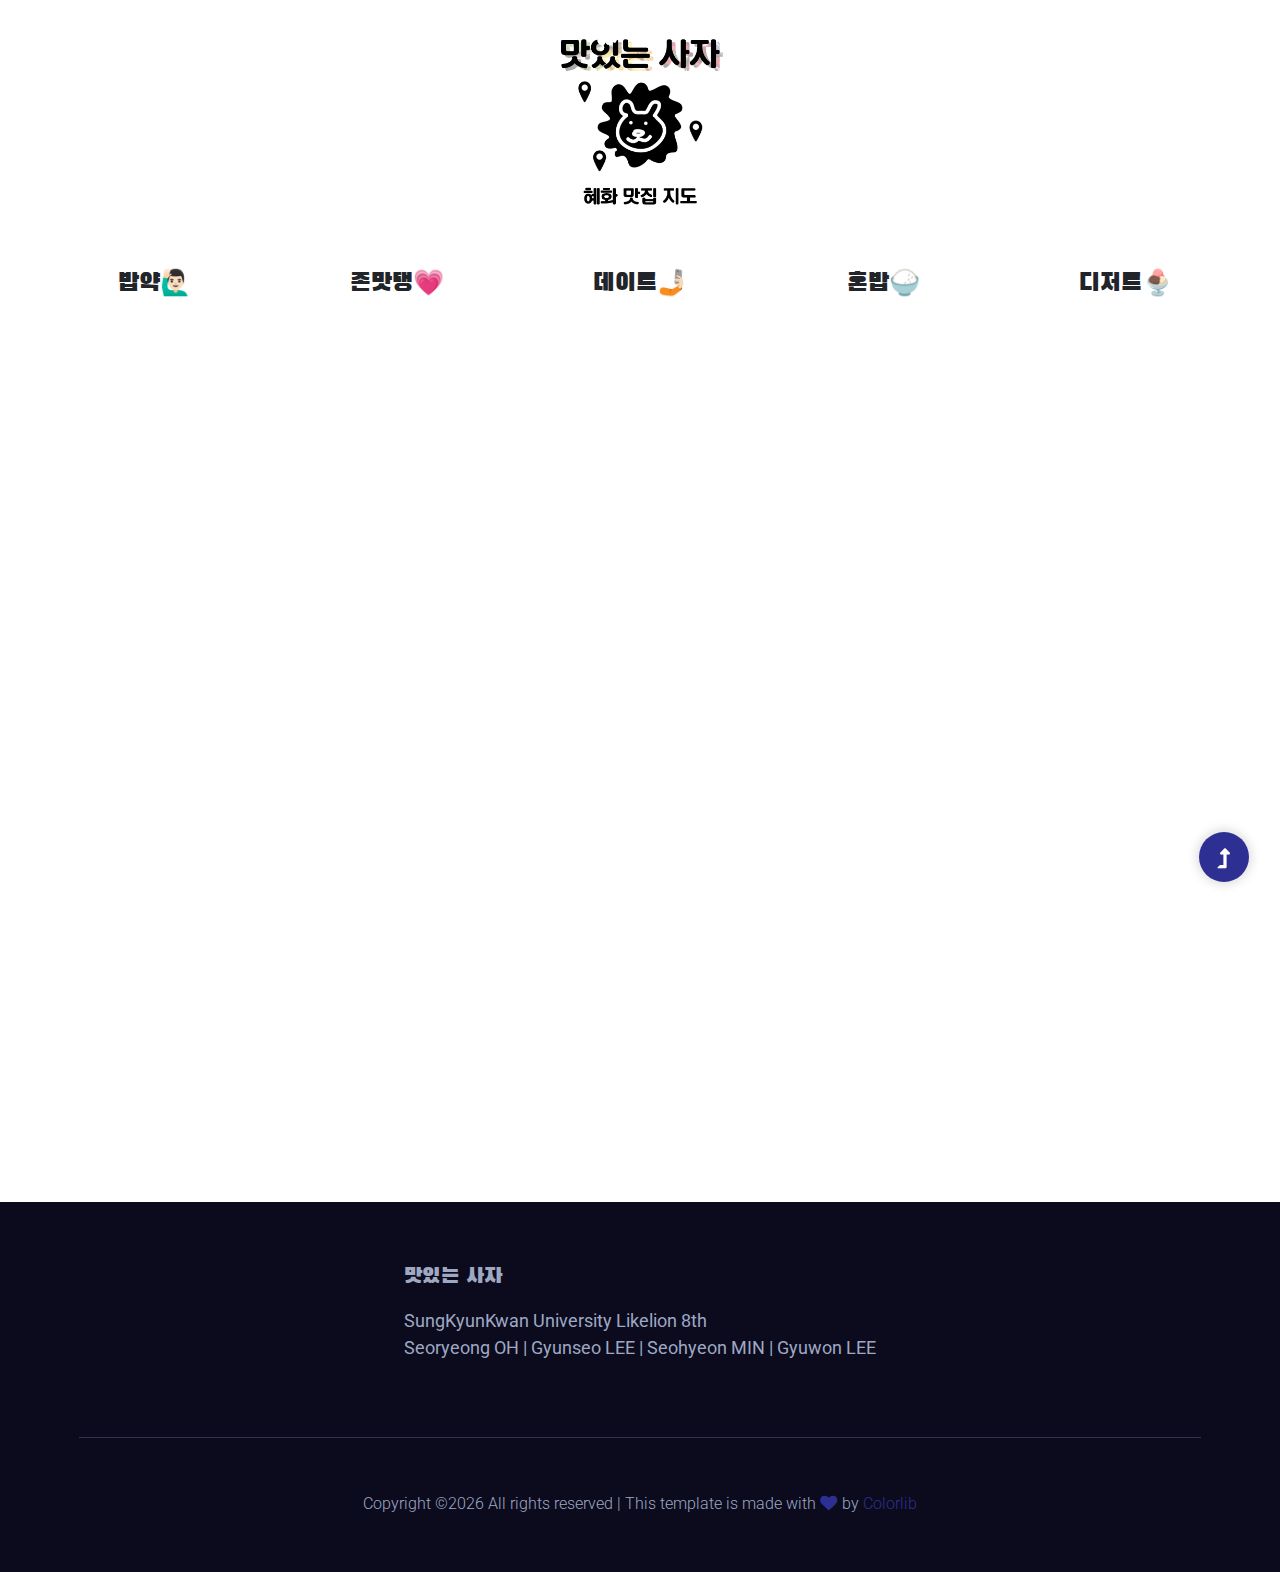
==== index.html @ f0ed6e92 "맛집 개수 추가" ====
<!doctype html>
<html class="no-js" lang="zxx">
<head>
    <meta charset="utf-8">
    <meta http-equiv="x-ua-compatible" content="ie=edge">
    <title> 맛있는 사자</title>
    <meta name="description" content="">
    <meta name="viewport" content="width=device-width, initial-scale=1">
    <link rel="manifest" href="site.webmanifest">
    <link rel="shortcut icon" type="image/x-icon" href="assets/img/icon.png">
    <script type="text/javascript" src="//dapi.kakao.com/v2/maps/sdk.js?appkey=ad69ef590fce0730410313007a3d8e4e"></script>
    <link href="https://fonts.googleapis.com/css2?family=Black+Han+Sans&display=swap" rel="stylesheet">
    <script
  src="https://code.jquery.com/jquery-3.5.1.min.js"
  integrity="sha256-9/aliU8dGd2tb6OSsuzixeV4y/faTqgFtohetphbbj0="
  crossorigin="anonymous"></script>

	<!-- CSS here -->
	<link rel="stylesheet" href="assets/css/bootstrap.min.css">
	<link rel="stylesheet" href="assets/css/owl.carousel.min.css">
	<link rel="stylesheet" href="assets/css/slicknav.css">
    <link rel="stylesheet" href="assets/css/flaticon.css">
    <link rel="stylesheet" href="assets/css/gijgo.css">
	<link rel="stylesheet" href="assets/css/animate.min.css">
	<link rel="stylesheet" href="assets/css/magnific-popup.css">
	<link rel="stylesheet" href="assets/css/fontawesome-all.min.css">
	<link rel="stylesheet" href="assets/css/themify-icons.css">
	<link rel="stylesheet" href="assets/css/slick.css">
	<link rel="stylesheet" href="assets/css/nice-select.css">
	<link rel="stylesheet" href="assets/css/style.css">
</head>
<body>
     <header>
        <!-- Header Start -->
        <div class="header-area">
            <div class="main-header ">
                    <div class="header-bottom header-sticky">
                    <!-- Logo -->
                    
                    <div class="logo d-none d-lg-block">
                        <a href="index.html"><img src="assets/img/logo/logo1.png" alt=""></a>
                    </div>
                    <div class="container">
                        <div class="menu-wrapper">
                            <!-- Logo -->
                            <div class="logo logo2 d-block d-lg-none">
                                <a href="index.html"><img src="assets/img/logo/logo.png" alt=""></a>
                            </div>
                            <!-- Main-menu -->
                                
                                <div id="button">
                                    <a class="example_c" rel="nofollow noopener"  id="btn1" value="btn1">밥약🙋🏻‍♂</a>
                                    <a class="example_c"  rel="nofollow noopener"  id="btn2" value="btn2">존맛탱💗</a>
                                    <a class="example_c" rel="nofollow noopener"  id="btn3" value="btn3">데이트🤳🏻</a>
                                    <a class="example_c"  rel="nofollow noopener"  id="btn4" value="btn4">혼밥🍚</a>
                                    <a class="example_c"  rel="nofollow noopener"  id="btn5" value="btn5">디저트🍨</a>
                                </div>
                            
                        </div>
                        <div id="map" style="width:100%;height:600px;"></div>
                        <div id="num" ></div>
                        
                        <!-- Mobile Menu -->
                        <div class="col-12">
                            <div class="mobile_menu d-block d-lg-none"></div>
                        </div>
                    </div>
                </div>
            </div>
        </div>
        <!-- Header End -->
    </header>
    <main>
        <!--? slider Area Start-->
        <div class="slider-area ">
            <div class="slider-active">
                <!-- Single Slider -->
                    <div class="container" >
                            <div id="map" style="width:90%;height:250px; z-index:-1; margin-top:30px;"></div>
                    </div>
                
            </div>
        </div>
        <!-- slider Area End-->

    <footer>
        <!--? Footer Start-->
        <div class="footer-area footer-bg">
            <div class="container">
                
                    <!-- Footer Menu -->
                        <div class="row d-flex justify-content-between" style="font-size:18px;color:#9FA8C3; padding-top:60px; padding-bottom:60px;">
                                <span style="margin:auto">
                                <P style="font-size:22px;color:#9FA8C3; font-family: 'Black Han Sans', sans-serif;">맛있는 사자<br></p>
                                SungKyunKwan University Likelion 8th<br>
                                Seoryeong OH | Gyunseo LEE | Seohyeon MIN | Gyuwon LEE<br>
                            </p>
                        <div class="col-xl-2 col-lg-3 col-md-4 col-sm-6">
                           
                        </div>
                    </div>
                
                <!-- Footer Bottom -->
                <div class="footer-bottom">
                    <div class="row d-flex align-items-center">
                        <div class="col-lg-12">
                            <div class="footer-copy-right text-center">
                                <p><!-- Link back to Colorlib can't be removed. Template is licensed under CC BY 3.0. -->
                                Copyright &copy;<script>document.write(new Date().getFullYear());</script> All rights reserved | This template is made with <i class="fa fa-heart" aria-hidden="true"></i> by <a href="https://colorlib.com" target="_blank">Colorlib</a>
                                <!-- Link back to Colorlib can't be removed. Template is licensed under CC BY 3.0. --></p>
                            </div>
                        </div>
                    </div>
                </div>
            </div>
        </div>
        <!-- Footer End-->
    </footer>
    <!-- Scroll Up -->
    <div id="back-top"style="z-index:2000;" >
        <a title="Go to Top" > <i class="fas fa-level-up-alt" style="transition: all 0.2s ease 0s; z-index:2000;"></i></a>
    </div>
    <script src="./assets/js/script.js"></script>

    </body>
</html>
---- assets/css/flaticon.css ----
/*
  	Flaticon icon font: Flaticon
  	Creation date: 05/05/2020 06:05
  	*/

@font-face {
  font-family: "Flaticon";
  src: url("../fonts/Flaticon.eot");
  src: url("../fonts/Flaticon.eot?#iefix") format("embedded-opentype"),
       url("../fonts/Flaticon.woff2") format("woff2"),
       url("../fonts/Flaticon.woff") format("woff"),
       url("../fonts/Flaticon.ttf") format("truetype"),
       url("../fonts/Flaticon.svg#Flaticon") format("svg");
  font-weight: normal;
  font-style: normal;
}

@media screen and (-webkit-min-device-pixel-ratio:0) {
  @font-face {
    font-family: "Flaticon";
    src: url("../fonts/Flaticon.svg#Flaticon") format("svg");
  }
}

[class^="flaticon-"]:before, [class*=" flaticon-"]:before,
[class^="flaticon-"]:after, [class*=" flaticon-"]:after {   
  font-family: Flaticon;
font-style: normal;
}

.flaticon-computing:before { content: "\f100"; }
.flaticon-education:before { content: "\f101"; }
.flaticon-business:before { content: "\f102"; }
.flaticon-communications-1:before { content: "\f103"; }
.flaticon-graduated:before { content: "\f104"; }
.flaticon-tools-and-utensils:before { content: "\f105"; }
.flaticon-communications:before { content: "\f106"; }
.flaticon-web-design:before { content: "\f107"; }
---- assets/css/gijgo.css ----
.gj-button {
    background-color: #f5f5f5;
    border: 1px solid #ddd;
    color: #000;
    border-radius: 3px;
    padding: 6px 10px;
    cursor: pointer;
}

.gj-unselectable {
    -webkit-touch-callout: none;
    -webkit-user-select: none;
    -khtml-user-select: none;
    -moz-user-select: none;
    -ms-user-select: none;
    user-select: none;
}

.gj-row {
    display: -webkit-box;
    display: -ms-flexbox;
    display: flex;
    -ms-flex-wrap: wrap;
    flex-wrap: wrap;
}

.gj-margin-left-5 {
    margin-left: 5px;
}

.gj-margin-left-10 {
    margin-left: 10px;
}

.gj-width-full {
    width: 100%;
}

.gj-cursor-pointer {
    cursor: pointer;
}

.gj-text-align-center {
    text-align: center;
}

.gj-font-size-16 {
    font-size: 16px;
}

.gj-hidden {
    display: none;
}

/** Material Design */
.gj-button-md {
    background: 0 0;
    border: none;
    border-radius: 2px;
    color: rgba(0, 0, 0, 0.87);
    position: relative;
    height: 36px;
    margin: 0;
    min-width: 64px;
    padding: 0 16px;
    display: inline-block;
    font-family: "Roboto","Helvetica","Arial",sans-serif;
    font-size: 1rem;
    font-weight: 500;
    text-transform: uppercase;
    letter-spacing: 0;
    overflow: hidden;
    will-change: box-shadow;
    transition: box-shadow .2s cubic-bezier(.4,0,1,1),background-color .2s cubic-bezier(.4,0,.2,1),color .2s cubic-bezier(.4,0,.2,1);
    outline: none;
    cursor: pointer;
    text-decoration: none;
    text-align: center;
    line-height: 36px;
    vertical-align: middle;
    overflow: hidden;
    -webkit-user-select: none;
    -moz-user-select: none;
    -ms-user-select: none;
    user-select: none;
}

.gj-button-md:hover {
    background-color: rgba(158,158,158,.2);
}

.gj-button-md:disabled {
    color: rgba(0,0,0,.26);
    background: 0 0;
}

.gj-button-md .material-icons,
.gj-button-md .gj-icon {
    vertical-align: middle;
    /*font-size: 1.3rem;
    margin-right: 4px;*/
}

.gj-button-md.gj-button-md-icon {
    width: 24px;
    height: 31px;
    min-width: 24px;
    padding: 0px;
    display: table;
}

.gj-button-md.gj-button-md-icon .material-icons,
.gj-button-md.gj-button-md-icon .gj-icon {
    display: table-cell;
    margin-right: 0px;
    width: 24px;
    height: 24px;
}

.gj-button-md.active {
    background-color: rgba(158,158,158,.4);
}

.gj-button-md-group {
    position: relative;
    display: inline-block;
    vertical-align: middle;
}
.gj-textbox-md {
	/* border: none; */
	/* border-bottom: 1px solid rgba(0,0,0,.42); */
	display: block;
	font-family: "Helvetica","Arial",sans-serif;
	font-size: 16px;
	line-height: 16px;
	/* padding: 4px 0px; */
	margin: 0;
	/* width: 100%; */
	background: 0 0;
	/* text-align: ; */
	color: rgba(0,0,0,.87);
	padding-left: 44px;
	border: 1px solid #dca73a;
	/* padding: 15px 15px; */
	/* text-align: center; */
	width: 177px;
	height: 55px;
	border-radius: 5px;
}
.gj-textbox-md:focus,
.gj-textbox-md:active {
    /* border-bottom: 2px solid rgba(0,0,0,.42); */
    outline: none;
}

.gj-textbox-md::placeholder {
    color: #8e8e8e;
}

.gj-textbox-md:-ms-input-placeholder {
    color: #8e8e8e;
}

.gj-textbox-md::-ms-input-placeholder {
    color: #8e8e8e;
}

.gj-md-spacer-24 {
    min-width: 24px;
    width: 24px;
    display: inline-block;
}

.gj-md-spacer-32 {
    min-width: 32px;
    width: 32px;
    display: inline-block;
}

.gj-modal {
    position: fixed;
    top: 0;
    right: 0;
    bottom: 0;
    left: 0;
    z-index: 1203;
    display: none;
    overflow: hidden;
    -webkit-overflow-scrolling: touch;
    outline: 0;
    background-color: rgba(0, 0, 0, 0.54118);
    transition: 200ms ease opacity;
    will-change: opacity;
}

/* List */
ul.gj-list li [data-role="wrapper"] {
    display: table;
    width: 100%;
}

ul.gj-list li [data-role="checkbox"] {
    display: table-cell;
    vertical-align:middle;
    text-align:center;
}

ul.gj-list li [data-role="image"] {
    display: table-cell;
    vertical-align:middle;
    text-align:center;
}

ul.gj-list li [data-role="display"] {
    display: table-cell;
    vertical-align:middle;
    cursor: pointer;
}

ul.gj-list li [data-role="display"]:empty:before {
  content: "\200b"; /* unicode zero width space character */
}

/* List - Bootstrap */
ul.gj-list-bootstrap {
    padding-left: 0px;
    margin-bottom: 0px;
}

ul.gj-list-bootstrap li {
    padding: 0px;
}

ul.gj-list-bootstrap li [data-role="wrapper"] {
    padding: 0px 10px;
}

ul.gj-list-bootstrap li [data-role="checkbox"] {
    width: 24px;
    padding: 3px;
}

ul.gj-list-bootstrap li [data-role="image"] {
    width: 24px;
    height: 24px;
}

ul.gj-list-bootstrap li [data-role="display"] {
    padding: 8px 0px 8px 4px;
}

.list-group-item.active ul li, .list-group-item.active:focus ul li, .list-group-item.active:hover ul li {
    text-shadow: none;
    color:initial;
}

/* List - Material Design */
ul.gj-list-md {
    padding: 0px;
    list-style: none;
    list-style-type: none;
    line-height: 24px;
    letter-spacing: 0;
    color: #616161; /* Gray 700 */
}

ul.gj-list-md li {
    display: list-item;
    list-style-type: none;
    padding: 0px;
    min-height: unset;
    box-sizing: border-box;
    align-items: center;
    cursor: default;
    overflow: hidden;

    font-family: "Roboto","Helvetica","Arial",sans-serif;
    font-size: 16px;
    font-weight: 400;
    letter-spacing: .04em;
    line-height: 1;
    
    -webkit-flex-direction: row;
    -ms-flex-direction: row;
    flex-direction: row;
    -webkit-flex-wrap: nowrap;
    -ms-flex-wrap: nowrap;
    flex-wrap: nowrap;
}

ul.gj-list-md li [data-role="checkbox"] {
    height: 24px;
    width: 24px;
}

ul.gj-list-md li [data-role="image"] {
    height: 24px;
    width: 24px;
}

ul.gj-list-md li [data-role="display"] {
    padding: 8px 0px 8px 5px;
    order: 0;
    flex-grow: 2;
    text-decoration: none;
    box-sizing: border-box;
    align-items: center;
    text-align: left;
    color: rgba(0,0,0,.87);
}

ul.gj-list-md li.disabled>[data-role="wrapper"]>[data-role="display"] {
    color: #9E9E9E; /* Gray 500 */
}

.gj-list-md-active {
    background: #e0e0e0;
    color: #3f51b5;
}


/* Picker */
.gj-picker {
    position: absolute;
    z-index: 1203;
    background-color: #fff;
}

.gj-picker .selected {
    color: #fff;
}

/* Material Design */
.gj-picker-md {
    font-family: "Roboto","Helvetica","Arial",sans-serif;
    font-size: 16px;
    font-weight: 400;
    letter-spacing: .04em;
    line-height: 1;
    color: rgba(0,0,0,.87);
    border: 1px solid #E0E0E0;
}

.gj-modal .gj-picker-md {
    border: 0px;
}

.gj-picker-md [role="header"] {
    color: rgba(255, 255, 255, 0.54);
    display: flex;
    background: #2196f3;
    align-items: baseline;
    user-select: none;
    justify-content: center;
}

.gj-picker-md [role="footer"] {
    float: right;
    padding: 10px;
}

.gj-picker-md [role="footer"] button.gj-button-md {
    color: #2196f3;
    font-weight: bold;
    font-size: 13px;
}

/* Bootstrap */
.gj-picker-bootstrap {
    border-radius: 4px;
    border: 1px solid #E0E0E0;
}

.gj-picker-bootstrap .selected {
    color: #888;
}

.gj-picker-bootstrap [role="header"] {
    background: #eee;
    color: #AAA;
}
@font-face {
    font-family: 'gijgo-material';
    src: url('../fonts/gijgo-material.eot?235541');
    src: url('../fonts/gijgo-material.eot?235541#iefix') format('embedded-opentype'), url('../fonts/gijgo-material.ttf?235541') format('truetype'), url('../fonts/gijgo-material.woff?235541') format('woff'), url('../fonts/gijgo-material.svg?235541#gijgo-material') format('svg');
    font-weight: normal;
    font-style: normal;
}

.gj-icon {
    /* use !important to prevent issues with browser extensions that change fonts */
    font-family: 'gijgo-material' !important;
    font-size: 24px;
    speak: none;
    font-style: normal;
    font-weight: normal;
    font-variant: normal;
    text-transform: none;
    line-height: 1;
    /* Enable Ligatures ================ */
    letter-spacing: 0;
    -webkit-font-feature-settings: "liga";
    -moz-font-feature-settings: "liga=1";
    -moz-font-feature-settings: "liga";
    -ms-font-feature-settings: "liga" 1;
    font-feature-settings: "liga";
    -webkit-font-variant-ligatures: discretionary-ligatures;
    font-variant-ligatures: discretionary-ligatures;
    /* Better Font Rendering =========== */
    -webkit-font-smoothing: antialiased;
    -moz-osx-font-smoothing: grayscale;
}

.gj-icon.undo:before {
    content: "\e900";
}

.gj-icon.vertical-align-top:before {
    content: "\e901";
}

.gj-icon.vertical-align-center:before {
    content: "\e902";
}

.gj-icon.vertical-align-bottom:before {
    content: "\e903";
}

.gj-icon.arrow-dropup:before {
    content: "\e904";
}

.gj-icon.clock:before {
    content: "\e905";
}

.gj-icon.refresh:before {
    content: "\e906";
}

.gj-icon.last-page:before {
    content: "\e907";
}

.gj-icon.first-page:before {
    content: "\e908";
}

.gj-icon.cancel:before {
    content: "\e909";
}

.gj-icon.clear:before {
    content: "\e90a";
}

.gj-icon.check-circle:before {
    content: "\e90b";
}

.gj-icon.delete:before {
    content: "\e90c";
}

.gj-icon.arrow-upward:before {
    content: "\e90d";
}

.gj-icon.arrow-forward:before {
    content: "\e90e";
}

.gj-icon.arrow-downward:before {
    content: "\e90f";
}

.gj-icon.arrow-back:before {
    content: "\e910";
}

.gj-icon.list-numbered:before {
    content: "\e911";
}

.gj-icon.list-bulleted:before {
    content: "\e912";
}

.gj-icon.indent-increase:before {
    content: "\e913";
}

.gj-icon.indent-decrease:before {
    content: "\e914";
}

.gj-icon.redo:before {
    content: "\e915";
}

.gj-icon.align-right:before {
    content: "\e916";
}

.gj-icon.align-left:before {
    content: "\e917";
}

.gj-icon.align-justify:before {
    content: "\e918";
}

.gj-icon.align-center:before {
    content: "\e919";
}

.gj-icon.strikethrough:before {
    content: "\e91a";
}

.gj-icon.italic:before {
    content: "\e91b";
}

.gj-icon.underlined:before {
    content: "\e91c";
}

.gj-icon.bold:before {
    content: "\e91d";
}

.gj-icon.arrow-dropdown:before {
    content: "\e91e";
}

.gj-icon.done:before {
    content: "\e91f";
}

.gj-icon.pencil:before {
    content: "\e920";
}

.gj-icon.minus:before {
    content: "\e921";
}

.gj-icon.plus:before {
    content: "\e922";
}

.gj-icon.chevron-up:before {
    content: "\e923";
}

.gj-icon.chevron-right:before {
    content: "\e924";
}

.gj-icon.chevron-down:before {
    content: "\e925";
}

.gj-icon.chevron-left:before {
    content: "\e926";
}

.gj-icon.event:before {
    content: "\e927";
}
.gj-draggable {
    cursor: move;
}
.gj-resizable-handle {
    position: absolute;
    font-size: 0.1px;
    display: block;
    -ms-touch-action: none;
    touch-action: none;
    z-index: 1203;
}

.gj-resizable-n {
    cursor: n-resize;
    height: 7px;
    width: 100%;
    top: -5px;
    left: 0;
}
.gj-resizable-e {
    cursor: e-resize;
    width: 7px;
    right: -5px;
    top: 0;
    height: 100%;
}
.gj-resizable-s {
    cursor: s-resize;
    height: 7px;
    width: 100%;
    bottom: -5px;
    left: 0;
}
.gj-resizable-w {
	cursor: w-resize;
	width: 7px;
	left: -5px;
	top: 0;
	height: 100%;
}
.gj-resizable-se {
	cursor: se-resize;
	width: 12px;
	height: 12px;
	right: 1px;
	bottom: 1px;
}
.gj-resizable-sw {
	cursor: sw-resize;
	width: 9px;
	height: 9px;
	left: -5px;
	bottom: -5px;
}
.gj-resizable-nw {
	cursor: nw-resize;
	width: 9px;
	height: 9px;
	left: -5px;
	top: -5px;
}
.gj-resizable-ne {
	cursor: ne-resize;
	width: 9px;
	height: 9px;
	right: -5px;
	top: -5px;
}

.gj-dialog-footer {
    position: absolute;
    bottom: 0px;
    width: 100%;
    margin-top: 0px;
}

.gj-dialog-scrollable [data-role="body"] {
    overflow-x: hidden;
    overflow-y: scroll;
}

/** Bootstrap 3 **/
.gj-dialog-bootstrap {
    overflow: hidden;
    z-index: 1202;
}

.gj-dialog-bootstrap [data-role="title"] {
    display: inline;
}
.gj-dialog-bootstrap [data-role="close"] {
    line-height: 1.42857143;
}

/** Bootstrap 4 **/
.gj-dialog-bootstrap4 {
    overflow: hidden;
    z-index: 1202;
}

.gj-dialog-bootstrap4 [data-role="title"] {
    display: inline;
}
.gj-dialog-bootstrap4 [data-role="close"] {
    line-height: 1.5;
}

/** Material Design **/
.gj-dialog-md {
    background-color: #FFF;
    overflow: hidden;
    border: none;
    box-shadow: 0 11px 15px -7px rgba(0,0,0,.2), 0 24px 38px 3px rgba(0,0,0,.14), 0 9px 46px 8px rgba(0,0,0,.12);
    box-sizing: border-box;
    position: relative;
    display: -webkit-box;
    display: -webkit-flex;
    display: -ms-flexbox;
    display: flex;
    -webkit-box-orient: vertical;
    -webkit-box-direction: normal;
    -webkit-flex-direction: column;
    -ms-flex-direction: column;
    flex-direction: column;
    -webkit-background-clip: padding-box;
    background-clip: padding-box;
    outline: 0;
    z-index: 1202;
}

.gj-dialog-md-header {
    padding: 24px 24px 0px 24px;
    font-family: "Roboto","Helvetica","Arial",sans-serif;
}

.gj-dialog-md-title {
    margin: 0;
    font-weight: 400;
    display: inline;
    line-height: 28px;
    font-size: 20px;
}

.gj-dialog-md-close {
    -webkit-appearance: none;
    padding: 0;
    cursor: pointer;
    background: 0 0;
    border: 0;
    float: right;
    line-height: 28px;
    font-size: 28px;
}

.gj-dialog-md-body {
    padding: 20px 24px 24px 24px;
    color: rgba(0,0,0,.54);
    font-family: "Helvetica","Arial",sans-serif;
    font-size: 14px;
    font-weight: 400;
    line-height: 20px;
}

.gj-dialog-md-footer {
    padding: 8px 8px 8px 24px;
    display: -webkit-flex;
    display: -ms-flexbox;
    display: flex;
    -webkit-flex-direction: row-reverse;
    -ms-flex-direction: row-reverse;
    flex-direction: row-reverse;
    -webkit-flex-wrap: wrap;
    -ms-flex-wrap: wrap;
    flex-wrap: wrap;

    box-sizing: border-box;
}

.gj-dialog-md-footer>*:first-child {
    margin-right: 0;
}

.gj-dialog-md-footer>* {
    margin-right: 8px;
    height: 36px;
}
DIV.gj-grid-wrapper {
    margin: auto;
    position: relative;
    clear:both;
    z-index: 1;
}

TABLE.gj-grid {
    margin: auto;    
    border-collapse: collapse;
    width: 100%;
    table-layout: fixed;
}

TABLE.gj-grid THEAD TH [data-role="selectAll"] {
    margin: auto;
}

TABLE.gj-grid THEAD TH [data-role="title"] {
    display: inline-block;
}

TABLE.gj-grid THEAD TH [data-role="sorticon"] {
    display: inline-block;
}

TABLE.gj-grid THEAD TH {
    overflow: hidden;
    text-overflow: ellipsis;
}

TABLE.gj-grid.autogrow-header-row THEAD TH {
    overflow: auto;
    text-overflow: initial;
    white-space: pre-wrap;
    -ms-word-break: break-word;
    word-break: break-word;
}

TABLE.gj-grid > tbody > tr > td {
    overflow: hidden;
    position: relative;
}

table.gj-grid tbody div[data-role="display"] {
    vertical-align: middle;
    text-indent: 0;
    white-space: pre-wrap;
    -ms-word-break: break-word;
    word-break: break-word;
}

table.gj-grid.fixed-body-rows tbody div[data-role="display"] {
    overflow: hidden;
    text-overflow: ellipsis;
    white-space: nowrap;
    -ms-word-break: initial;
    word-break: initial;
}

table.gj-grid tfoot DIV[data-role="display"] {
    vertical-align: middle;
    text-indent: 0;
    display: flex;
}

TABLE.gj-grid .fa {
    padding: 2px;
}

TABLE.gj-grid > tbody > tr > td > div {
    padding: 2px;
    overflow: hidden;
}

DIV.gj-grid-wrapper DIV.gj-grid-loading-cover
{
    background: #BBBBBB;
    opacity: 0.5;
    position: absolute;
    vertical-align: middle;
}

DIV.gj-grid-wrapper DIV.gj-grid-loading-text
{
    position: absolute;
    font-weight: bold;
}

/* Bootstrap Theme */
table.gj-grid-bootstrap thead th {
    background-color: #f5f5f5;
    vertical-align:middle;
}

table.gj-grid-bootstrap thead th [data-role="sorticon"] {
    margin-left: 5px;
}

table.gj-grid-bootstrap thead th [data-role="sorticon"] i.gj-icon,
table.gj-grid-bootstrap thead th [data-role="sorticon"] i.material-icons {
    position: absolute;
    font-size: 20px;
    top: 15px;
}

table.gj-grid-bootstrap tbody tr td div[data-role="display"] {
    padding: 0px;
}

.gj-grid-bootstrap-4 .gj-checkbox-bootstrap {
    display: inline-block;
    padding-top: 2px;
}

.gj-grid-bootstrap-4 tbody tr.active {
    background-color: rgba(0,0,0,.075);
}

/* Material Design Theme */
.gj-grid-md {
    position: relative;
    border: 1px solid #e0e0e0;
    border-collapse: collapse;
    white-space: nowrap;
    font-size: 13px;
    font-family: "Roboto","Helvetica","Arial",sans-serif;
    background-color: #fff;
}

.gj-grid-md td:first-of-type, .gj-grid-md th:first-of-type {
    padding-left: 24px;
}

.gj-grid-md th {
    position: relative;
    vertical-align: bottom;
    font-weight: 700;
    line-height: 31px;
    letter-spacing: 0;
    height: 56px;
    font-size: 12px;
    color: rgba(0,0,0,.54);
    padding-bottom: 8px;
    box-sizing: border-box;
    padding: 12px 18px;
    text-align: right;
}

.gj-grid-md td {
    position: relative;
    height: 48px;
    border-top: 1px solid #e0e0e0;
    border-bottom: 1px solid #e0e0e0;
    padding: 12px 18px;
    box-sizing: border-box;
    text-align: left;
    color: rgba(0,0,0,.87);
}

.gj-grid-md tbody tr {
    position: relative;
    height: 48px;
    transition-duration: .28s;
    transition-timing-function: cubic-bezier(.4,0,.2,1);
    transition-property: background-color;
}

.gj-grid-md tbody tr:hover {
    background-color: #EEEEEE; /* Gray 200 */
}

.gj-grid-md tbody tr.gj-grid-md-select {
    background-color: #F5F5F5; /* Grey 100 */
}


table.gj-grid-md thead th [data-role="sorticon"] {
    margin-left: 5px;
}

table.gj-grid-md thead th [data-role="sorticon"] i.gj-icon,
table.gj-grid-md thead th [data-role="sorticon"] i.material-icons {
    position: absolute;
    font-size: 16px;
    top: 19px;
}

table.gj-grid-md thead th.gj-grid-select-all {
    padding-bottom: 3px;
}
/* Hide all prioritized columns by default */
@media only all {
	th.display-1120,
	td.display-1120,
	th.display-960,
	td.display-960,
	th.display-800,
	td.display-800,
	th.display-640,
	td.display-640,
	th.display-480,
	td.display-480,
	th.display-320,
	td.display-320 {
		display: none;
	}
}

/* Show at 320px (20em x 16px) */
@media screen and (min-width: 20em) {
	TABLE.gj-grid-bootstrap th.display-320,
	TABLE.gj-grid-bootstrap td.display-320 {
		display: table-cell;
	}
}
/* Show at 480px (30em x 16px) */
@media screen and (min-width: 30em) {
	TABLE.gj-grid-bootstrap th.display-480,
	TABLE.gj-grid-bootstrap td.display-480 {
		display: table-cell;
	}
}
/* Show at 640px (40em x 16px) */
@media screen and (min-width: 40em) {
	TABLE.gj-grid-bootstrap th.display-640,
	TABLE.gj-grid-bootstrap td.display-640 {
		display: table-cell;
	}
}
/* Show at 800px (50em x 16px) */
@media screen and (min-width: 50em) {
	TABLE.gj-grid-bootstrap th.display-800,
	TABLE.gj-grid-bootstrap td.display-800 {
		display: table-cell;
	}
}
/* Show at 960px (60em x 16px) */
@media screen and (min-width: 60em) {
	TABLE.gj-grid-bootstrap th.display-960,
	TABLE.gj-grid-bootstrap td.display-960 {
		display: table-cell;
	}
}
/* Show at 1,120px (70em x 16px) */
@media screen and (min-width: 70em) {
	TABLE.gj-grid-bootstrap th.display-1120,
	TABLE.gj-grid-bootstrap td.display-1120 {
		display: table-cell;
	}
}

/* Material Design Theme */
.gj-grid-md tfoot tr th {
    padding-right: 14px;
}

.gj-grid-md tfoot tr[data-role="pager"] .gj-grid-mdl-pager-label {
    padding-left: 5px;
    padding-right: 5px;
}

.gj-grid-md tfoot tr[data-role="pager"] .gj-dropdown-md {
    margin-left: 12px;
}

.gj-grid-md tfoot tr[data-role="pager"] .gj-dropdown-md [role="presenter"] {
    font-size: 12px;
    font-weight: bold;
    color: rgba(0,0,0,.54);
}

.gj-grid-md tfoot tr[data-role="pager"] .gj-dropdown-md [role="presenter"] [role="display"] {
    text-align: right;
}

.gj-grid-md tfoot tr[data-role="pager"] .gj-grid-md-limit-select {
    margin-left: 10px;
    font-size: 12px;
    font-weight: bold;
    color: rgba(0,0,0,.54);
}

/* Bootstrap */
.gj-grid-bootstrap tfoot tr[data-role="pager"] th {
    line-height: 30px;
    background-color: #f5f5f5;
}

.gj-grid-bootstrap tfoot tr[data-role="pager"] th > div > div {
    margin-right: 5px;
}

.gj-grid-bootstrap tfoot tr[data-role="pager"] th > div > button {
    margin-right: 5px;
}

.gj-grid-bootstrap-4 tfoot tr[data-role="pager"] th > div button {
    height: 34px;
}

.gj-grid-bootstrap-4 tfoot tr[data-role="pager"] th div .gj-dropdown-bootstrap-4 .gj-dropdown-expander-mi .gj-icon {
    top: 5px;
}

.gj-grid-bootstrap-3 tfoot tr[data-role="pager"] th > div > input {
    margin-right: 5px;
    width: 40px;
    text-align: right;
    display: inline-block;
    font-weight: bold;
}

.gj-grid-bootstrap-4 tfoot tr[data-role="pager"] th > div > div.input-group {
    width: 40px;
}

.gj-grid-bootstrap-4 tfoot tr[data-role="pager"] th > div > div.input-group input {
    text-align: right;
    font-weight: bold;
    height: 34px;
    padding-top: 2px;
    padding-bottom: 6px;
}

.gj-grid-bootstrap tfoot tr[data-role="pager"] th > div > select {
    display: inline-block;
    margin-right: 5px;
    width: 60px;
}

.gj-grid-bootstrap tfoot tr[data-role="pager"] th .gj-dropdown-bootstrap .gj-list-bootstrap [data-role="display"] {
    line-height: 14px;
}

.gj-grid-bootstrap tfoot tr[data-role="pager"] th .gj-dropdown-bootstrap [role="presenter"] [role="display"] {
    font-weight: bold;
}

.gj-grid-bootstrap tfoot tr[data-role="pager"] th .gj-dropdown-bootstrap-3 [role="presenter"] {
    padding: 2px 8px;
}

.gj-grid-bootstrap tfoot tr[data-role="pager"] th .gj-dropdown-bootstrap-4 [role="presenter"] {
    padding: 1px 8px;
}
.gj-grid thead tr th div.gj-grid-column-resizer-wrapper {
    position: relative;
    width: 100%;
    height: 0px; 
    top: 0px; 
    left: 0px; 
    padding: 0px;
}

span.gj-grid-column-resizer {
    position: absolute;
    right: 0px;
    width: 10px;
    top: -100px;
    height: 300px;
    z-index: 1203;
    cursor: e-resize;
}

.gj-grid-resize-cursor {
    cursor: e-resize;
}
.gj-grid-md tbody tr.gj-grid-top-border td {
  border-top: 2px solid #777;
}
.gj-grid-md tbody tr.gj-grid-bottom-border td {
  border-bottom: 2px solid #777;
}

.gj-grid-bootstrap tbody tr.gj-grid-top-border td {
  border-top: 2px solid #777;
}
.gj-grid-bootstrap tbody tr.gj-grid-bottom-border td {
  border-bottom: 2px solid #777;
}
.gj-grid-md thead tr th.gj-grid-left-border,
.gj-grid-md tbody tr td.gj-grid-left-border
{
    border-left: 3px solid #777;
}
.gj-grid-md thead tr th.gj-grid-right-border,
.gj-grid-md tbody tr td.gj-grid-right-border
{
    border-right: 3px solid #777;
}

.gj-grid-bootstrap thead tr th.gj-grid-left-border,
.gj-grid-bootstrap tbody tr td.gj-grid-left-border
{
    border-left: 5px solid #ddd;
}
.gj-grid-bootstrap thead tr th.gj-grid-right-border,
.gj-grid-bootstrap tbody tr td.gj-grid-right-border
{
    border-right: 5px solid #ddd;
}
.gj-dirty {
    position: absolute;
    top: 0px;
    left: 0px;
    border-style: solid;
    border-width: 3px;
    border-color: #f00 transparent transparent #f00;
    padding: 0;
    overflow: hidden;
    vertical-align: top;
}

/* Material Design */
.gj-grid-md tbody tr td.gj-grid-management-column {
    padding: 3px;
}

.gj-grid-md tbody tr td[data-mode="edit"] {
    padding: 0px 18px;
}

.gj-grid-md tbody .gj-dropdown-md [role="presenter"] [role="display"] {
    padding: 0px;
}

/* Bootstrap */
.gj-grid-bootstrap tbody tr td[data-mode="edit"] {
    padding: 0px;
}

.gj-grid-bootstrap tbody tr td[data-mode="edit"] [data-role="edit"] {
    padding: 0px;
}

/* Bootstrap 3 */
.gj-grid-bootstrap-3 tbody tr td.gj-grid-management-column {
    padding: 3px;
}

.gj-grid-bootstrap-3 tbody tr td[data-mode="edit"] {
    height: 38px;
}

.gj-grid-bootstrap-3 tbody tr td[data-mode="edit"] [data-role="edit"] input[type="text"] {
    height: 37px;
    padding: 8px;
}

.gj-grid-bootstrap-3 tbody tr td[data-mode="edit"] .gj-dropdown-bootstrap [role="presenter"] {
    border: 0px;
    border-radius: 0px;
    height: 37px;
    padding-left: 8px;
}

.gj-grid-bootstrap-3 tbody tr td[data-mode="edit"] .gj-datepicker-bootstrap {
    height: 37px;
}

.gj-grid-bootstrap-3 tbody tr td[data-mode="edit"] .gj-datepicker-bootstrap [role="input"] {
    height: 37px;
    border:0px;
    border-radius: 0px;
}

.gj-grid-bootstrap-3 tbody tr td[data-mode="edit"] .gj-datepicker-bootstrap [role="right-icon"] {
    border:0px;
    border-radius: 0px;
}

.gj-grid-bootstrap-3 tbody tr td[data-mode="edit"] .gj-checkbox-bootstrap {
    display: inline-block;
    padding-top: 10px;
    height: 32px;
}

/* Bootstrap 4 */
.gj-grid-bootstrap-4 tbody tr td.gj-grid-management-column {
    padding: 6px;
}

.gj-grid-bootstrap-4 tbody tr td[data-mode="edit"] [data-role="edit"] input[type="text"] {
    height: 48px;
    padding-left: 12px;
}

.gj-grid-bootstrap-4 tbody tr td[data-mode="edit"] .gj-dropdown-bootstrap [role="presenter"] {
    border: 0px;
    border-radius: 0px;
    height: 48px;
    padding-left: 12px;
    font-family: -apple-system,system-ui,BlinkMacSystemFont,"Segoe UI",Roboto,"Helvetica Neue",Arial,sans-serif;
}

.gj-grid-bootstrap-4 tbody tr td[data-mode="edit"] .gj-dropdown-bootstrap-4 [role="expander"].gj-dropdown-expander-mi .gj-icon,
.gj-grid-bootstrap-4 tbody tr td[data-mode="edit"] .gj-dropdown-bootstrap-4 [role="expander"].gj-dropdown-expander-mi .material-icons {
    top: 13px;
}

.gj-grid-bootstrap-4 tbody tr td[data-mode="edit"] .gj-datepicker-bootstrap {
    height: 48px;
}

.gj-grid-bootstrap-4 tbody tr td[data-mode="edit"] .gj-datepicker-bootstrap [role="input"] {
    height: 48px;
    border:0px;
    border-radius: 0px;
}

.gj-grid-bootstrap-4 tbody tr td[data-mode="edit"] .gj-datepicker-bootstrap [role="right-icon"] {
    background-color: #fff;
}

.gj-grid-bootstrap-4 tbody tr td[data-mode="edit"] .gj-datepicker-bootstrap [role="right-icon"] button {
    border: 0px;
    border-radius: 0px;
    width: 43px;
    position: relative;
}

.gj-grid-bootstrap-4 tbody tr td[data-mode="edit"] .gj-datepicker-bootstrap [role="right-icon"] .gj-icon,
.gj-grid-bootstrap-4 tbody tr td[data-mode="edit"] .gj-datepicker-bootstrap [role="right-icon"] .material-icons {
    top: 13px;
    left: 10px;
    font-size: 24px;
}

.gj-grid-bootstrap-4 tbody tr td[data-mode="edit"] .gj-checkbox-bootstrap {
    display: inline-block;
    padding-top: 15px;
    height: 42px;
}
.gj-grid-md thead tr[data-role="filter"] th {
    border-top: 1px solid #e0e0e0;
}

div.gj-grid-wrapper div.gj-grid-bootstrap-toolbar {
    background-color: #f5f5f5;
    padding: 8px;
    font-weight: bold;
    border: 1px solid #ddd;
}

div.gj-grid-wrapper div.gj-grid-bootstrap-4-toolbar {
    background-color: #f5f5f5;
    padding: 12px;
    font-weight: bold;
    border: 1px solid #ddd;
}

div.gj-grid-wrapper div.gj-grid-md-toolbar {
    font-weight: bold;
    font-size: 24px;
    font-family: "Helvetica","Arial",sans-serif;
    background-color: rgb(255, 255, 255);
    
    border-top: 1px solid #e0e0e0;
    border-left: 1px solid #e0e0e0;
    border-right: 1px solid #e0e0e0;
    border-bottom: 0px;
    border-collapse: collapse;

    padding: 0 18px 0px 18px;
    line-height: 56px;
}
table.gj-grid-scrollable tbody {
    overflow-y: auto;
    overflow-x: hidden;
    display: block;
}

/* Material Design */
table.gj-grid-md.gj-grid-scrollable {
    border-bottom: 0px;
}

table.gj-grid-md.gj-grid-scrollable tbody {
    border-right: 1px solid #e0e0e0;
    border-bottom: 1px solid #e0e0e0;
}

table.gj-grid-md.gj-grid-scrollable tfoot {
    border-bottom: 1px solid #e0e0e0;
}

/* Bootstrap 3 */
table.gj-grid-bootstrap.gj-grid-scrollable {
    border-bottom: 0px;
}

table.gj-grid-bootstrap.gj-grid-scrollable tbody {
    border-right: 1px solid #ddd;
    border-bottom: 1px solid #ddd;
}

table.gj-grid-bootstrap.gj-grid-scrollable tbody tr[data-role="row"]:first-child td {
    border-top: 0px;
}

table.gj-grid-bootstrap.gj-grid-scrollable tbody tr[data-role="row"] td:first-child {
    border-left: 0px;
}

table.gj-grid-bootstrap.gj-grid-scrollable tbody tr[data-role="row"] td:last-child {
    border-right: 0px;
}

table.gj-grid-bootstrap.gj-grid-scrollable tfoot {
    border-bottom: 1px solid #ddd;
}

ul.gj-list li [data-role="spacer"] {
    display: table-cell;
}

ul.gj-list li [data-role="expander"] {
    display: table-cell;
    vertical-align:middle;
    text-align:center;
    cursor: pointer;
}

[data-type="tree"] ul li [data-role="expander"].gj-tree-material-icons-expander {
    width: 24px;
}

[data-type="tree"] ul li [data-role="expander"].gj-tree-font-awesome-expander {
    width: 24px;
}

[data-type="tree"] ul li [data-role="expander"].gj-tree-glyphicons-expander {
    width: 24px;
}

[data-type="tree"] ul li [data-role="expander"].gj-tree-glyphicons-expander .glyphicon {
    top: 4px;
    height: 24px;
}

/* Bootstrap Theme */
.gj-tree-bootstrap-3 ul.gj-list-bootstrap li {
    border: 0px;
    border-radius: 0px;
    color: #333;
}

.gj-tree-bootstrap-3 ul.gj-list-bootstrap li.active {
    color: #fff;
}

.gj-tree-bootstrap-3 ul.gj-list-bootstrap li.disabled {
    color: #777;
    background-color: #eee;
}

.gj-tree-bootstrap-4 ul.gj-list-bootstrap li {
    border: 0px;
    border-radius: 0px;
    color: #212529;
}

.gj-tree-bootstrap-4 ul.gj-list-bootstrap li.active {
    color: #fff;
}

.gj-tree-bootstrap-4 ul.gj-list-bootstrap li.disabled {
    color: #868e96;
}

.gj-tree-bootstrap-4 ul.gj-list-bootstrap li ul.gj-list-bootstrap {
    width: 100%;
}

.gj-tree-bootstrap-border ul.gj-list-bootstrap li {
    border: 1px solid #ddd;
}

.gj-tree-bootstrap-border ul.gj-list-bootstrap li ul.gj-list-bootstrap li {
    border-left: 0px;
    border-right: 0px;
}

.gj-tree-bootstrap-border ul.gj-list-bootstrap li:first-child {
    border-top-left-radius: 4px;
    border-top-right-radius: 4px;
}

.gj-tree-bootstrap-border ul.gj-list-bootstrap li:last-child {
    border-bottom-left-radius: 4px;
    border-bottom-right-radius: 4px;
}

.gj-tree-bootstrap-border ul.gj-list-bootstrap li ul.gj-list-bootstrap li:first-child {
    border-top-left-radius: 0px;
    border-top-right-radius: 0px;
}

.gj-tree-bootstrap-border ul.gj-list-bootstrap li ul.gj-list-bootstrap li:last-child {
    border-bottom: 0px;
    border-bottom-left-radius: 0px;
    border-bottom-right-radius: 0px;
}

ul.gj-list-bootstrap li [data-role="expander"].gj-tree-material-icons-expander {
    padding-top: 8px;
    padding-bottom: 4px;
}

ul.gj-list-bootstrap li [data-role="expander"].gj-tree-material-icons-expander .gj-icon {
    width: 24px;
    height: 24px;
}

/* Material Design Theme */
ul.gj-list-md li.disabled > [data-role="wrapper"] > [data-role="expander"] {
    color: #9E9E9E; /* Gray 500 */
}

.gj-tree-md-border ul.gj-list-md li {
    border: 1px solid #616161; /* Gray 700 */
    margin-bottom: -1px;
}

.gj-tree-md-border ul.gj-list-md li ul.gj-list-md li {
    border-left: 0px;
    border-right: 0px;
}

.gj-tree-md-border ul.gj-list-md li ul.gj-list-md li:last-child {
    border-bottom: 0px;
}
.gj-tree-drop-above {    
    border-top: 1px solid #000;
}

.gj-tree-drop-below {
    border-bottom: 1px solid #000;
}

.gj-tree-bootstrap-3 ul.gj-list-bootstrap li [data-role="wrapper"].drop-above {
    border-top: 2px solid #000;
}

.gj-tree-bootstrap-3 ul.gj-list-bootstrap li [data-role="wrapper"].drop-below {
    border-bottom: 2px solid #000;
}

.gj-tree-bootstrap-4 ul.gj-list-bootstrap li [data-role="wrapper"].drop-above {
    border-top: 2px solid #000;
}

.gj-tree-bootstrap-4 ul.gj-list-bootstrap li [data-role="wrapper"].drop-below {
    border-bottom: 2px solid #000;
}

.gj-tree-drag-el {
    padding: 0px;
    margin: 0px;
    z-index: 1203;
}

.gj-tree-drag-el li {
    padding: 0px;
    margin: 0px;
}

.gj-tree-drag-el [data-role="wrapper"] {
    cursor: move;
    display: table;
}

.gj-tree-drag-el [data-role="indicator"] {
    width: 14px;
    padding: 0px 3px;
    display: table-cell;
    vertical-align: middle;
    text-align: center;
}

.gj-tree-bootstrap-drag-el li.list-group-item {
    border: 0px;
    background: unset;
}

.gj-tree-bootstrap-drag-el [data-role="indicator"] {
    width: 24px;
    height: 24px;
    padding: 0px;
}

.gj-tree-md-drag-el [data-role="indicator"] {
    width: 24px;
    height: 24px;
    padding: 0px;
}
/* Bootstrap */
.gj-checkbox-bootstrap {
    min-width: 0;
    font-size: 0;
    font-weight: normal;
    margin: 0px;
    text-align: center;
    width: 18px;
    height: 18px;
    position: relative;
    display: inline;
}

.gj-checkbox-bootstrap input[type="checkbox"] {
    display: none;
    margin-bottom: -12px;
}

.gj-checkbox-bootstrap span {
    background: #fff;
    display: block;
    content: " ";
    width: 18px;
    height: 18px;
    line-height: 11px;
    font-size: 11px;
    padding: 2px;
    color: #555555;
    border: 1px solid #CCCCCC;
    border-radius: 3px;
    transition: box-shadow 0.2s linear, border-color 0.2s linear;
    cursor: pointer;
    margin: auto;
}

.gj-checkbox-bootstrap input[type="checkbox"]:focus + span:before {
    outline: 0;
    box-shadow: 0 0 0 0 #66afe9, 0 0 6px rgba(102, 175, 233, .6);
    border-color: #66afe9;
}

.gj-checkbox-bootstrap input[type="checkbox"][disabled] + span {
    opacity: 0.6;
    cursor: not-allowed;
}

/* Bootstrap 4 */
.gj-checkbox-bootstrap.gj-checkbox-bootstrap-4 span {
    line-height: 16px;
    padding: 0px;
}

.gj-checkbox-bootstrap-4.gj-checkbox-material-icons input[type="checkbox"]:checked + span:after {
    font-size: 16px;
}

.gj-checkbox-bootstrap-4.gj-checkbox-material-icons input[type="checkbox"]:indeterminate + span:after {
    font-size: 16px;
}

/* Material Design */
.gj-checkbox-md {
    min-width: 0;
    font-size: 0;
    font-weight: normal;
    margin: 0px;
    text-align: center;
    width: 16px;
    height: 16px;
    position: relative;
}

.gj-checkbox-md input[type="checkbox"] {
    display: none;
    margin-bottom: -12px;
}

.gj-checkbox-md span {
    display: inline-block;
    box-sizing: border-box;
    width: 16px;
    height: 16px;
    margin: 0;
    cursor: pointer;
    overflow: hidden;
    border: 2px solid #616161; /* Gray 700 */
    border-radius: 2px;
    z-index: 2;
}

.gj-checkbox-md input[type="checkbox"]:checked + span {
    border: 2px solid #536DFE; /* Indigo A200 */
}

.gj-checkbox-md input[type="checkbox"]:checked + span:after {
    color: #FFF;
    background-color: #536DFE; /* Indigo A200 */
    position: absolute;
    left: 1px;
    top: -15px;
}

.gj-checkbox-md input[type="checkbox"]:indeterminate + span {
    border: 2px solid #616161; /* Gray 700 */
}

.gj-checkbox-md input[type="checkbox"]:indeterminate + span:after {    
    color: #616161;/*color: rgba(0, 0, 0, 1);*/
    position: absolute;
    left: 1px;
    top: -15px;
}

.gj-checkbox-md input[type="checkbox"][disabled] + span {
    border: 2px solid #9E9E9E;
}

.gj-checkbox-md input[type="checkbox"][disabled] + span:after {
    background-color: #9E9E9E;
}

.gj-checkbox-md input[type="checkbox"][disabled]:indeterminate + span:after {
    color: #FFFFFF;
}

/* Material Icons */
.gj-checkbox-material-icons input[type="checkbox"]:checked + span:after {
    content: "\e91f";
    font-size: 14px;
    font-weight: bold;
    white-space: pre;
}

.gj-checkbox-material-icons input[type="checkbox"]:indeterminate + span:after {
    content: "\e921";
    font-size: 14px;
    font-weight: bold;
    white-space: pre;
}

/* Glyphicons */
.gj-checkbox-glyphicons input[type="checkbox"]:checked + span:after {
    display: inline-block;
    font-family: 'Glyphicons Halflings';
    content: "\e013 ";
}

.gj-checkbox-glyphicons input[type="checkbox"]:indeterminate + span:after {
    display: inline-block;
    font-family: 'Glyphicons Halflings';
    content: "\2212 ";
    padding-right: 1px;
}

/* fontawesome */
.gj-checkbox-fontawesome .fa {
    font-size: 14px;
}
.gj-checkbox-bootstrap.gj-checkbox-fontawesome .fa {
    line-height: 18px;
}

.gj-checkbox-fontawesome input[type="checkbox"]:checked + span:before {
    content: "\f00c ";
}

.gj-checkbox-fontawesome input[type="checkbox"]:indeterminate + span:before {
    content: "\f068 ";
}
.gj-editor [role="body"] {
    overflow: auto;
    outline: 0px solid transparent;
    box-sizing: border-box;
}

/* Material Design */
.gj-editor-md {
    padding: 7px;
    font-family: "Roboto","Helvetica","Arial",sans-serif;
    font-size: 14px;
    font-weight: 500;
    letter-spacing: 0;
    border: 1px solid rgba(158,158,158,.2);
}

.gj-editor-md [role="toolbar"] {
    margin-bottom: 7px;
}

.gj-editor-md [role="toolbar"] .gj-button-md {
    min-width: 54px;
    margin-right: 5px;
}

.gj-editor-md [role="toolbar"] .gj-button-md .gj-icon {
    width: 24px;
    height: 24px;
}

.gj-editor-md [role="body"] {
    border: 1px solid rgba(158,158,158,.2);
}

.gj-editor-md p {
    margin: 0;
    padding: 0;
}

.gj-editor-md blockquote {
    font-size: 14px;
}

/* Bootstrap */
.gj-editor-bootstrap {
    padding: 7px;
    border: 1px solid #eceeef;
}

.gj-editor-bootstrap [role="toolbar"] {
    margin-bottom: 7px;
}

.gj-editor-bootstrap [role="toolbar"] .btn-group {
    margin-right: 10px;
}

.gj-editor-bootstrap [role="toolbar"] button {
    height: 36px;
}

.gj-editor-bootstrap [role="body"] {
    border: 1px solid #eceeef;
}

.gj-editor-bootstrap p {
    margin: 0;
    padding: 0;
}

.gj-editor-bootstrap blockquote {
    font-size: 14px;
}
.gj-dropdown {
    position: relative;
    border-collapse: separate;
}

.gj-dropdown [role="presenter"] {
    display: table;
    cursor: pointer;
    outline: none;
    position: relative;
}

.gj-dropdown [role="presenter"] [role="display"] {
    display: table-cell;
    text-align: left;
    width: 100%;
}

.gj-dropdown [role="presenter"] [role="expander"] {
    display: table-cell;
    vertical-align:middle;
    text-align:center;
    width: 24px;
    height: 24px;
}

/* Material Design */
.gj-dropdown-md [role="presenter"] {
    font-family: "Roboto","Helvetica","Arial",sans-serif;
    font-size: 16px;
    font-weight: 400;
    letter-spacing: .04em;
    line-height: 1;
    color: rgba(0,0,0,.87);
    padding: 0px;
    border: 0px;
    border-bottom: 1px solid rgba(0,0,0,.42);
    background: transparent;
}

.gj-dropdown-md [role="presenter"]:focus,
.gj-dropdown-md [role="presenter"]:active {
    border-bottom: 2px solid rgba(0,0,0,.42);
}

.gj-dropdown-md [role="presenter"] [role="display"] {
    padding: 4px 0px;
    line-height: 18px;
}

.gj-dropdown-md [role="presenter"] [role="display"] .placeholder {
    color: #8e8e8e;
}

.gj-dropdown-list-md {
    position: absolute;
    top: 0px;
    left: 0px;
    background-color: #f5f5f5;
    color: #000;
    margin: 0px;
    z-index: 1203;
}

.gj-dropdown-list-md li:hover, .gj-dropdown-list-md li.active {
    background-color: #eee;
}

/* Bootstrap */
.gj-dropdown-bootstrap [role="presenter"] [role="display"] {
    padding-right: 5px;
}

.gj-dropdown-bootstrap [role="presenter"] [role="expander"] {
    padding-left: 5px;
}

.gj-dropdown-bootstrap [role="presenter"] [role="expander"].gj-dropdown-expander-mi {
    width: 24px;
}

.gj-dropdown-bootstrap-3 [role="presenter"] [role="display"] {
    line-height: 20px;
}

.gj-dropdown-bootstrap-3 [role="presenter"] [role="display"] .placeholder {
    color: #9999b3;
}

.gj-dropdown-bootstrap-3 [role="presenter"] [role="expander"] {
    width: 20px;
    height: 20px;
}

.gj-dropdown-bootstrap-3 [role="presenter"] [role="expander"].gj-dropdown-expander-mi .gj-icon,
.gj-dropdown-bootstrap-3 [role="presenter"] [role="expander"].gj-dropdown-expander-mi .material-icons {
    top: 5px;
    right: 10px;
    position: absolute;
}

.gj-dropdown-bootstrap-4 [role="presenter"] {
    border: 1px solid #ced4da;
}

.gj-dropdown-bootstrap-4 [role="presenter"] [role="display"] {
    line-height: 24px;
}

.gj-dropdown-bootstrap-4 [role="presenter"] [role="expander"].gj-dropdown-expander-mi .gj-icon,
.gj-dropdown-bootstrap-4 [role="presenter"] [role="expander"].gj-dropdown-expander-mi .material-icons {
    top: 7px;
    right: 10px;
    position: absolute;
}

.gj-dropdown-list-bootstrap {
    position: absolute;
    top: 32px;
    left: 0px;
    margin: 0px;
    z-index: 1203;
}
.gj-datepicker [role="input"]::-ms-clear {
    display: none;
}

.gj-datepicker [role="right-icon"] {
    cursor: pointer;
}

.gj-picker div[role="navigator"] {
    display: -webkit-box;
    display: -ms-flexbox;
    display: flex;
    -ms-flex-wrap: wrap;
    flex-wrap: wrap;
}

.gj-picker div[role="navigator"] div {
    cursor: pointer;
    position: relative;
    flex-basis: 0;
    -webkit-box-flex: 1;
    -ms-flex-positive: 1;
    flex-grow: 1;
    max-width: 100%;
}

.gj-picker div[role="navigator"] div[role="period"] {
    width: 100%;
    text-align: center;
}

/* Material Design */
.gj-datepicker-md {
	font-family: "Roboto","Helvetica","Arial",sans-serif;
	font-size: 16px;
	font-weight: 400;
	letter-spacing: .04em;
	line-height: 1;
	color: #9d9d9d;
    position: relative;
    /* background-image: url(../img/logo/date-picker-icon.png); */
}
.gj-datepicker-md [role="right-icon"] {
	position: absolute;
	left: 13px;
	top: 16px;
	font-size: 24px;
}

.gj-datepicker-md.small .gj-textbox-md {
    font-size: 14px;
}

.gj-datepicker-md.small .gj-icon {
    font-size: 22px;
}

.gj-datepicker-md.large .gj-textbox-md {
    font-size: 18px;
}

.gj-datepicker-md.large .gj-icon {
    font-size: 28px;
}

.gj-picker-md.datepicker [role="header"] {
    padding: 20px 20px;
    display: block;
}

.gj-picker-md.datepicker [role="header"] [role="year"] {
    font-size: 17px;
    padding-bottom: 5px;
    cursor: pointer;
}

.gj-picker-md.datepicker [role="header"] [role="date"] {
    font-size: 36px;
    cursor: pointer;
}

.gj-picker-md div[role="navigator"] {
    height: 42px;
    line-height: 42px;
}

.gj-picker div[role="navigator"] div[role="period"] {
    font-weight: bold;
    font-size: 15px;
}

.gj-picker-md div[role="navigator"] div:first-child {
    max-width: 42px;
}

.gj-picker-md div[role="navigator"] div:last-child {
    max-width: 42px;
}

.gj-picker-md div[role="navigator"] div i.gj-icon,
.gj-picker-md div[role="navigator"] div i.material-icons {
    position: absolute;
    top: 8px;
}

.gj-picker-md div[role="navigator"] div:first-child i.gj-icon,
.gj-picker-md div[role="navigator"] div:first-child i.material-icons {
    left: 10px;
}

.gj-picker-md div[role="navigator"] div:last-child i.gj-icon,
.gj-picker-md div[role="navigator"] div:last-child i.material-icons {
    right: 11px;
}

.gj-picker-md table thead {
    color: #9E9E9E; /* Gray 500 */
}

.gj-picker-md table tr th div,
.gj-picker-md table tr td div {
    display: block;
    width: 40px;
    height: 40px;
    line-height: 40px;
    font-size: 13px;
    text-align: center;
    vertical-align: middle;
}

[type="year"].gj-picker-md table tr td div,
[type="decade"].gj-picker-md table tr td div,
[type="century"].gj-picker-md table tr td div {
    width: 73px;
    height: 73px;
    line-height: 73px;
    cursor: pointer;
}

.gj-picker-md table tr td.gj-cursor-pointer div:hover {
    background: #EEEEEE;
    border-radius: 50%;
    color: rgba(0,0,0,.87);
}

.gj-picker-md table tr td.other-month div,
.gj-picker-md table tr td.disabled div {
    color: #BDBDBD; /* Gray 400 */
}

.gj-picker-md table tr td.focused div {
    background: #E0E0E0; /* Gray 300 */
    border-radius: 50%;
}

.gj-picker-md table tr td.today div {
    color: #1976D2;
}

.gj-picker-md table tr td.selected.gj-cursor-pointer div {
    color: #FFFFFF;
    background: #1976D2; /* Blue 700 */
    border-radius: 50%;
}

.gj-picker-md table tr td.calendar-week div {
    font-weight: bold;
}

/* Bootstrap */
.gj-datepicker-bootstrap :focus,
.gj-datepicker-bootstrap :active {
    box-shadow: none;
}

.gj-picker-bootstrap {
    border: 1px solid rgba(0,0,0,0.15);
    border-radius: 4px;
    padding: 4px;
}

.gj-modal .gj-picker-bootstrap {
    padding: 0px;
}

.gj-picker-bootstrap.datepicker [role="header"] {
    padding: 10px 20px;
    display: block;
}

.gj-picker-bootstrap.datepicker [role="header"] [role="year"] {
    font-size: 15px;
    cursor: pointer;
}

.gj-picker-bootstrap [role="header"] [role="date"] {
    font-size: 24px;
    cursor: pointer;
}

.gj-modal .gj-picker-bootstrap.datepicker [role="body"] {
    padding: 15px;
}

.gj-picker-bootstrap div[role="navigator"] {
    height: 30px;
    line-height: 30px;
    text-align: center;
}

.gj-picker-bootstrap div[role="navigator"] div:first-child {
    max-width: 30px;
}

.gj-picker-bootstrap div[role="navigator"] div:last-child {
    max-width: 30px;
}

.gj-picker-bootstrap table tr td div,
.gj-picker-bootstrap table tr th div {
    display: block;
    width: 30px;
    height: 30px;
    line-height: 30px;
    text-align: center;
    vertical-align: middle;
}

[type="year"].gj-picker-bootstrap table tr td div,
[type="decade"].gj-picker-bootstrap table tr td div,
[type="century"].gj-picker-bootstrap table tr td div {
    width: 53px;
    height: 53px;
    line-height: 53px;
    cursor: pointer;
}

.gj-picker-bootstrap table tr th div i,
.gj-picker-bootstrap table tr th div span {
    line-height: 30px;
}

.gj-picker-bootstrap div[role="navigator"] .gj-icon,
.gj-picker-bootstrap div[role="navigator"] .material-icons {
    margin: 3px;
}

.gj-picker-bootstrap table tr td.focused div,
.gj-picker-bootstrap table tr td.gj-cursor-pointer div:hover {
    background: #EEEEEE;
    border-radius: 4px;
    color: #212529;
}

.gj-picker-bootstrap table tr td.today div {
    color: #204d74;
    font-weight: bold;
}

.gj-picker-bootstrap table tr td.selected.gj-cursor-pointer div {
    color: #fff;
    background-color: #204d74;
    border-color: #122b40;
    border-radius: 4px;
}

.gj-picker-bootstrap table tr td.other-month div,
.gj-picker-bootstrap table tr td.disabled div {
    color: #777;
}

/* Bootstrap 3 */
.gj-datepicker-bootstrap span[role="right-icon"].input-group-addon {
    border-top-left-radius: 0px;
    border-bottom-left-radius: 0px;
    border-top-right-radius: 4px;
    border-bottom-right-radius: 4px;
    border-left: 0px;
    position: relative;
    /*width: 38px;*/
}

.gj-datepicker-bootstrap span[role="right-icon"].input-group-addon .gj-icon,
.gj-datepicker-bootstrap span[role="right-icon"].input-group-addon .material-icons {
    position: absolute;
    top: 7px;
    left: 7px;
}

/* Bootstrap 4 */
.gj-datepicker-bootstrap [role="right-icon"] button {
    width: 38px;
    position: relative;
    border: 1px solid #ced4da;
}

.gj-datepicker-bootstrap [role="right-icon"] button:hover {
    color: #6c757d;
    background-color: transparent;
}

.gj-datepicker-bootstrap.input-group-sm [role="right-icon"] button {
    width: 30px;
}

.gj-datepicker-bootstrap.input-group-lg [role="right-icon"] button {
    width: 48px;
}

.gj-datepicker-bootstrap [role="right-icon"] button .gj-icon,
.gj-datepicker-bootstrap [role="right-icon"] button .material-icons {
    position: absolute;
    font-size: 21px;
    top: 9px;
    left: 9px;
}

.gj-datepicker-bootstrap.input-group-sm [role="right-icon"] button .gj-icon,
.gj-datepicker-bootstrap.input-group-sm [role="right-icon"] button .material-icons {
    top: 6px;
    left: 6px;
    font-size: 19px;
}

.gj-datepicker-bootstrap.input-group-lg [role="right-icon"] button .gj-icon,
.gj-datepicker-bootstrap.input-group-lg [role="right-icon"] button .material-icons {
    font-size: 27px;
    top: 10px;
    left: 10px;
}
.gj-timepicker [role="input"]::-ms-clear {
    display: none;
}

.gj-timepicker [role="right-icon"] {
    cursor: pointer;
}

.gj-picker.timepicker [role="header"] {
    font-size: 58px;
    padding: 20px 0;
    line-height: 58px;

    display: flex;
    align-items: baseline;
    user-select: none;
    justify-content: center;
}

.gj-picker.timepicker [role="header"] div {
    cursor: pointer;
    width: 66px;
    text-align: right;
}

.gj-picker [role="header"] [role="mode"] {
    position: relative;
    width: 0px;
}

.gj-picker [role="header"] [role="mode"] span {
    position: absolute;
    left: 7px;
    line-height: 18px;
    font-size: 18px;
}

.gj-picker [role="header"] [role="mode"] span[role="am"] {
    top: 7px;
}

.gj-picker [role="header"] [role="mode"] span[role="pm"] {
    bottom: 7px;
}

.gj-picker [role="body"] [role="dial"] {
    width: 256px;
    color: rgba(0, 0, 0, 0.87);
    height: 256px;
    position: relative;
    background: #eeeeee;
    border-radius: 50%;
    margin: 10px;
}

.gj-picker [role="body"] [role="hour"] {
    top: calc(50% - 16px);
    left: calc(50% - 16px);
    width: 32px;
    height: 32px;
    cursor: pointer;
    position: absolute;
    font-size: 14px;
    text-align: center;
    line-height: 32px;
    user-select: none;
    pointer-events: none;
}

.gj-picker [role="body"] [role="hour"].selected {
    color: rgba(255, 255, 255, 1);
}

.gj-picker [role="body"] [role="arrow"] {
    top: calc(50% - 1px);
    left: 50%;
    width: calc(50% - 20px);
    height: 2px;
    position: absolute;
    pointer-events: none;
    transform-origin: left center;
    transition: all 250ms cubic-bezier(0.4, 0, 0.2, 1);
    width: calc(50% - 52px);
}

.gj-picker .arrow-begin {
    top: -3px;
    left: -4px;
    width: 8px;
    height: 8px;
    position: absolute;
    border-radius: 50%;
}

.gj-picker .arrow-end {
    top: -15px;
    right: -16px;
    width: 0;
    height: 0;
    position: absolute;
    box-sizing: content-box;
    border-width: 16px;
    border-radius: 50%;
}

/* Material Design */
.gj-timepicker-md {
    font-family: "Roboto","Helvetica","Arial",sans-serif;
    font-size: 16px;
    font-weight: 400;
    letter-spacing: .04em;
    line-height: 1;
    color: rgba(0,0,0,.87);
    position: relative;
}

.gj-timepicker-md.small .gj-textbox-md {
    font-size: 14px;
}

.gj-timepicker-md.small .gj-icon {
    font-size: 22px;
}

.gj-timepicker-md.large .gj-textbox-md {
    font-size: 18px;
}

.gj-timepicker-md.large .gj-icon {
    font-size: 28px;
}

.gj-timepicker-md [role="right-icon"] {
    cursor: pointer;
    position: absolute;
    right: 0px;
    top: 0px;
    font-size: 24px;
}

.gj-picker-md .arrow-begin {
    background-color: #2196f3;
}
.gj-picker-md .arrow-end {
    border: 16px solid #2196f3;
}

.gj-picker-md [role="body"] [role="arrow"] {
    background-color: #2196f3;
}

/* Bootstrap */
.gj-timepicker-bootstrap :focus,
.gj-timepicker-bootstrap :active {
    box-shadow: none;
}

.gj-picker-bootstrap [role="body"] [role="arrow"] {
    background-color: #888;
}

.gj-picker-bootstrap .arrow-begin {
    background-color: #888;
}

.gj-picker-bootstrap .arrow-end {
    border: 16px solid #888;
}

/* Bootstrap 3 */
.gj-timepicker-bootstrap .input-group-addon {
    border-top-left-radius: 0px;
    border-bottom-left-radius: 0px;
    border-top-right-radius: 4px;
    border-bottom-right-radius: 4px;
    border-left: 0px;
    position: relative;
    width: 38px;
}

.gj-timepicker-bootstrap.input-group-sm .input-group-addon {
    width: 30px;
}

.gj-timepicker-bootstrap.input-group-lg .input-group-addon {
    width: 46px;
}

.gj-timepicker-bootstrap .input-group-addon .gj-icon,
.gj-timepicker-bootstrap .input-group-addon .material-icons {
    position: absolute;
    font-size: 21px;
    top: 6px;
    left: 8px;
}

.gj-timepicker-bootstrap.input-group-sm .input-group-addon .gj-icon,
.gj-timepicker-bootstrap.input-group-sm .input-group-addon .material-icons {
    font-size: 19px;
    top: 5px;
    left: 5px;
}

.gj-timepicker-bootstrap.input-group-lg .input-group-addon .gj-icon,
.gj-timepicker-bootstrap.input-group-lg .input-group-addon .material-icons {
    font-size: 27px;
    top: 10px;
    left: 10px;
}

/* Bootstrap 4 */
.gj-timepicker-bootstrap [role="right-icon"] button {
    width: 38px;
    position: relative;
}

.gj-timepicker-bootstrap.input-group-sm [role="right-icon"] button {
    width: 30px;
}

.gj-timepicker-bootstrap.input-group-lg [role="right-icon"] button {
    width: 48px;
}

.gj-timepicker-bootstrap [role="right-icon"] button .gj-icon,
.gj-timepicker-bootstrap [role="right-icon"] button .material-icons {
    position: absolute;
    font-size: 21px;
    top: 7px;
    left: 9px;
}

.gj-timepicker-bootstrap.input-group-sm [role="right-icon"] button .gj-icon,
.gj-timepicker-bootstrap.input-group-sm [role="right-icon"] button .material-icons {
    top: 4px;
    left: 6px;
    font-size: 19px;
}

.gj-timepicker-bootstrap.input-group-lg [role="right-icon"] button .gj-icon,
.gj-timepicker-bootstrap.input-group-lg [role="right-icon"] button .material-icons {
    font-size: 27px;
    top: 8px;
    left: 10px;
}
.gj-picker.datetimepicker [role="header"] [role="date"] {
    padding-bottom: 5px;
    text-align: center;
    cursor: pointer;
}

.gj-picker [role="switch"] {
    align-items: baseline;
    user-select: none;
    position: relative;
}

.gj-picker [role="switch"] [role="calendarMode"] {
    cursor: pointer;
    position: absolute;
    bottom: 2px;
    left: 0px;
}

.gj-picker [role="switch"] [role="time"] {
    width: 100%;
    text-align: center;
}

.gj-picker [role="switch"] [role="time"] div {
    display: inline;
    cursor: pointer;
}

.gj-picker [role="switch"] [role="calendarMode"] {
    cursor: pointer;
}

.gj-picker [role="switch"] [role="clockMode"] {
    position: absolute;
    right: 0px;
    bottom: 3px;
    cursor: pointer;
}

/* Material Design */
.gj-picker-md.datetimepicker [role="header"] {
    font-size: 36px;
    padding: 10px 20px;
    display: block;
}

.gj-picker-md [role="switch"] {
    color: rgba(255, 255, 255, 0.54);
    background: #2196f3;
    font-size: 32px;
}

/* Bootstrap */
.gj-picker-bootstrap.datetimepicker [role="header"] {
    font-size: 36px;
    padding: 10px 20px;
    display: block;
}

.gj-picker-bootstrap.datetimepicker [role="header"] [role="time"] {
    font-size: 22px;
}

.gj-slider {
    position: relative;
    padding: 8px 6px;
}

.gj-slider [role="track"] {
    width: 100%;
}

.gj-slider [role="progress"] {
    position: absolute;
    z-index: 1203;
}

.gj-slider [role="handle"] {
    position: absolute;
}

.gj-slider-md [role="track"] {
    display: -webkit-box;
    display: -ms-flexbox;
    display: flex;
    -webkit-box-orient: vertical;
    -webkit-box-direction: normal;
    -ms-flex-direction: column;
    flex-direction: column;
    -webkit-box-pack: center;
    -ms-flex-pack: center;
    justify-content: center;
    color: #fff;
    text-align: center;
    background-color: #e9ecef;
    height: 2px;
    background-color: rgba(0,0,0,.26);
}

.gj-slider-md [role="progress"] {
    display: -webkit-box;
    display: -ms-flexbox;
    display: flex;
    -webkit-box-orient: vertical;
    -webkit-box-direction: normal;
    -ms-flex-direction: column;
    flex-direction: column;
    -webkit-box-pack: center;
    -ms-flex-pack: center;
    justify-content: center;
    color: #fff;
    text-align: center;
    height: 2px;
    background-color: #536DFE; /* Indigo A200 */
    top: 8px;
    left: 6px;
}

.gj-slider-md [role="handle"] {
    top: 3px;
    left: 0px;
    width: 12px;
    height: 12px;
    background-color: #536DFE; /* Indigo A200 */
    filter: progid:DXImageTransform.Microsoft.gradient(startColorstr='#ff337ab7', endColorstr='#ff2e6da4', GradientType=0);
    filter: none;
    -webkit-box-shadow: inset 0 1px 0 rgba(255,255,255,.2), 0 1px 2px rgba(0,0,0,.05);
    box-shadow: inset 0 1px 0 rgba(255,255,255,.2), 0 1px 2px rgba(0,0,0,.05);
    border: 0px solid transparent;
    border-radius: 50%;
    cursor: pointer;
    z-index: 1204;
}

/* Bootstrap */
.gj-slider-bootstrap [role="track"] {
    border-radius: 4px;
    height: 10px;
}

.gj-slider-bootstrap [role="progress"] {
    height: 10px;
    border-radius: 4px;
    top: 8px;
    left: 6px;
    transition: none;
}

.gj-slider-bootstrap [role="handle"] {
    top: 2px;
    left: 0px;
    width: 20px;
    height: 20px;
    filter: progid:DXImageTransform.Microsoft.gradient(startColorstr='#ff337ab7', endColorstr='#ff2e6da4', GradientType=0);
    filter: none;
    -webkit-box-shadow: inset 0 1px 0 rgba(255,255,255,.2), 0 1px 2px rgba(0,0,0,.05);
    box-shadow: inset 0 1px 0 rgba(255,255,255,.2), 0 1px 2px rgba(0,0,0,.05);
    border: 0px solid transparent;
    border-radius: 50%;
    cursor: pointer;
    z-index: 1204;
}

.gj-slider-bootstrap-3 [role="handle"] {
    background-color: #337ab7;
    background-image: -webkit-linear-gradient(top, #337ab7 0%, #2e6da4 100%);
    background-image: -o-linear-gradient(top, #337ab7 0%, #2e6da4 100%);
    background-image: linear-gradient(to bottom, #337ab7 0%, #2e6da4 100%);
    background-repeat: repeat-x;
}

.gj-slider-bootstrap-4 [role="handle"] {
    background-color: #007bff;
    background-image: -webkit-linear-gradient(top, #007bff 0%, #2e6da4 100%);
    background-image: -o-linear-gradient(top, #007bff 0%, #2e6da4 100%);
    background-image: linear-gradient(to bottom, #007bff 0%, #2e6da4 100%);
    background-repeat: repeat-x;
}


.gj-colorpicker [role="right-icon"] {
    cursor: pointer;
}


/* Material Design */
.gj-colorpicker-md {
    font-family: "Roboto","Helvetica","Arial",sans-serif;
    font-size: 16px;
    font-weight: 400;
    letter-spacing: .04em;
    line-height: 1;
    color: rgba(0,0,0,.87);
    position: relative;
}

.gj-colorpicker-md [role="right-icon"] {
    position: absolute;
    right: 0px;
    top: 0px;
    font-size: 24px;
}
---- assets/css/themify-icons.css ----
@font-face {
	font-family: 'themify';
	src:url('../fonts/themify.eot?-fvbane');


	src:url('../fonts/themify.eot?#iefix-fvbane') format('embedded-opentype'),
		url('../fonts/themify.woff?-fvbane') format('woff'),
		url('../fonts/themify.ttf?-fvbane') format('truetype'),
		url('../fonts/themify.svg?-fvbane#themify') format('svg');
	font-weight: normal;
	font-style: normal;
}

[class^="ti-"], [class*=" ti-"] {
	font-family: 'themify';
	speak: none;
	font-style: normal;
	font-weight: normal;
	font-variant: normal;
	text-transform: none;
	line-height: 1;

	/* Better Font Rendering =========== */
	-webkit-font-smoothing: antialiased;
	-moz-osx-font-smoothing: grayscale;
}

.ti-wand:before {
	content: "\e600";
}
.ti-volume:before {
	content: "\e601";
}
.ti-user:before {
	content: "\e602";
}
.ti-unlock:before {
	content: "\e603";
}
.ti-unlink:before {
	content: "\e604";
}
.ti-trash:before {
	content: "\e605";
}
.ti-thought:before {
	content: "\e606";
}
.ti-target:before {
	content: "\e607";
}
.ti-tag:before {
	content: "\e608";
}
.ti-tablet:before {
	content: "\e609";
}
.ti-star:before {
	content: "\e60a";
}
.ti-spray:before {
	content: "\e60b";
}
.ti-signal:before {
	content: "\e60c";
}
.ti-shopping-cart:before {
	content: "\e60d";
}
.ti-shopping-cart-full:before {
	content: "\e60e";
}
.ti-settings:before {
	content: "\e60f";
}
.ti-search:before {
	content: "\e610";
}
.ti-zoom-in:before {
	content: "\e611";
}
.ti-zoom-out:before {
	content: "\e612";
}
.ti-cut:before {
	content: "\e613";
}
.ti-ruler:before {
	content: "\e614";
}
.ti-ruler-pencil:before {
	content: "\e615";
}
.ti-ruler-alt:before {
	content: "\e616";
}
.ti-bookmark:before {
	content: "\e617";
}
.ti-bookmark-alt:before {
	content: "\e618";
}
.ti-reload:before {
	content: "\e619";
}
.ti-plus:before {
	content: "\e61a";
}
.ti-pin:before {
	content: "\e61b";
}
.ti-pencil:before {
	content: "\e61c";
}
.ti-pencil-alt:before {
	content: "\e61d";
}
.ti-paint-roller:before {
	content: "\e61e";
}
.ti-paint-bucket:before {
	content: "\e61f";
}
.ti-na:before {
	content: "\e620";
}
.ti-mobile:before {
	content: "\e621";
}
.ti-minus:before {
	content: "\e622";
}
.ti-medall:before {
	content: "\e623";
}
.ti-medall-alt:before {
	content: "\e624";
}
.ti-marker:before {
	content: "\e625";
}
.ti-marker-alt:before {
	content: "\e626";
}
.ti-arrow-up:before {
	content: "\e627";
}
.ti-arrow-right:before {
	content: "\e628";
}
.ti-arrow-left:before {
	content: "\e629";
}
.ti-arrow-down:before {
	content: "\e62a";
}
.ti-lock:before {
	content: "\e62b";
}
.ti-location-arrow:before {
	content: "\e62c";
}
.ti-link:before {
	content: "\e62d";
}
.ti-layout:before {
	content: "\e62e";
}
.ti-layers:before {
	content: "\e62f";
}
.ti-layers-alt:before {
	content: "\e630";
}
.ti-key:before {
	content: "\e631";
}
.ti-import:before {
	content: "\e632";
}
.ti-image:before {
	content: "\e633";
}
.ti-heart:before {
	content: "\e634";
}
.ti-heart-broken:before {
	content: "\e635";
}
.ti-hand-stop:before {
	content: "\e636";
}
.ti-hand-open:before {
	content: "\e637";
}
.ti-hand-drag:before {
	content: "\e638";
}
.ti-folder:before {
	content: "\e639";
}
.ti-flag:before {
	content: "\e63a";
}
.ti-flag-alt:before {
	content: "\e63b";
}
.ti-flag-alt-2:before {
	content: "\e63c";
}
.ti-eye:before {
	content: "\e63d";
}
.ti-export:before {
	content: "\e63e";
}
.ti-exchange-vertical:before {
	content: "\e63f";
}
.ti-desktop:before {
	content: "\e640";
}
.ti-cup:before {
	content: "\e641";
}
.ti-crown:before {
	content: "\e642";
}
.ti-comments:before {
	content: "\e643";
}
.ti-comment:before {
	content: "\e644";
}
.ti-comment-alt:before {
	content: "\e645";
}
.ti-close:before {
	content: "\e646";
}
.ti-clip:before {
	content: "\e647";
}
.ti-angle-up:before {
	content: "\e648";
}
.ti-angle-right:before {
	content: "\e649";
}
.ti-angle-left:before {
	content: "\e64a";
}
.ti-angle-down:before {
	content: "\e64b";
}
.ti-check:before {
	content: "\e64c";
}
.ti-check-box:before {
	content: "\e64d";
}
.ti-camera:before {
	content: "\e64e";
}
.ti-announcement:before {
	content: "\e64f";
}
.ti-brush:before {
	content: "\e650";
}
.ti-briefcase:before {
	content: "\e651";
}
.ti-bolt:before {
	content: "\e652";
}
.ti-bolt-alt:before {
	content: "\e653";
}
.ti-blackboard:before {
	content: "\e654";
}
.ti-bag:before {
	content: "\e655";
}
.ti-move:before {
	content: "\e656";
}
.ti-arrows-vertical:before {
	content: "\e657";
}
.ti-arrows-horizontal:before {
	content: "\e658";
}
.ti-fullscreen:before {
	content: "\e659";
}
.ti-arrow-top-right:before {
	content: "\e65a";
}
.ti-arrow-top-left:before {
	content: "\e65b";
}
.ti-arrow-circle-up:before {
	content: "\e65c";
}
.ti-arrow-circle-right:before {
	content: "\e65d";
}
.ti-arrow-circle-left:before {
	content: "\e65e";
}
.ti-arrow-circle-down:before {
	content: "\e65f";
}
.ti-angle-double-up:before {
	content: "\e660";
}
.ti-angle-double-right:before {
	content: "\e661";
}
.ti-angle-double-left:before {
	content: "\e662";
}
.ti-angle-double-down:before {
	content: "\e663";
}
.ti-zip:before {
	content: "\e664";
}
.ti-world:before {
	content: "\e665";
}
.ti-wheelchair:before {
	content: "\e666";
}
.ti-view-list:before {
	content: "\e667";
}
.ti-view-list-alt:before {
	content: "\e668";
}
.ti-view-grid:before {
	content: "\e669";
}
.ti-uppercase:before {
	content: "\e66a";
}
.ti-upload:before {
	content: "\e66b";
}
.ti-underline:before {
	content: "\e66c";
}
.ti-truck:before {
	content: "\e66d";
}
.ti-timer:before {
	content: "\e66e";
}
.ti-ticket:before {
	content: "\e66f";
}
.ti-thumb-up:before {
	content: "\e670";
}
.ti-thumb-down:before {
	content: "\e671";
}
.ti-text:before {
	content: "\e672";
}
.ti-stats-up:before {
	content: "\e673";
}
.ti-stats-down:before {
	content: "\e674";
}
.ti-split-v:before {
	content: "\e675";
}
.ti-split-h:before {
	content: "\e676";
}
.ti-smallcap:before {
	content: "\e677";
}
.ti-shine:before {
	content: "\e678";
}
.ti-shift-right:before {
	content: "\e679";
}
.ti-shift-left:before {
	content: "\e67a";
}
.ti-shield:before {
	content: "\e67b";
}
.ti-notepad:before {
	content: "\e67c";
}
.ti-server:before {
	content: "\e67d";
}
.ti-quote-right:before {
	content: "\e67e";
}
.ti-quote-left:before {
	content: "\e67f";
}
.ti-pulse:before {
	content: "\e680";
}
.ti-printer:before {
	content: "\e681";
}
.ti-power-off:before {
	content: "\e682";
}
.ti-plug:before {
	content: "\e683";
}
.ti-pie-chart:before {
	content: "\e684";
}
.ti-paragraph:before {
	content: "\e685";
}
.ti-panel:before {
	content: "\e686";
}
.ti-package:before {
	content: "\e687";
}
.ti-music:before {
	content: "\e688";
}
.ti-music-alt:before {
	content: "\e689";
}
.ti-mouse:before {
	content: "\e68a";
}
.ti-mouse-alt:before {
	content: "\e68b";
}
.ti-money:before {
	content: "\e68c";
}
.ti-microphone:before {
	content: "\e68d";
}
.ti-menu:before {
	content: "\e68e";
}
.ti-menu-alt:before {
	content: "\e68f";
}
.ti-map:before {
	content: "\e690";
}
.ti-map-alt:before {
	content: "\e691";
}
.ti-loop:before {
	content: "\e692";
}
.ti-location-pin:before {
	content: "\e693";
}
.ti-list:before {
	content: "\e694";
}
.ti-light-bulb:before {
	content: "\e695";
}
.ti-Italic:before {
	content: "\e696";
}
.ti-info:before {
	content: "\e697";
}
.ti-infinite:before {
	content: "\e698";
}
.ti-id-badge:before {
	content: "\e699";
}
.ti-hummer:before {
	content: "\e69a";
}
.ti-home:before {
	content: "\e69b";
}
.ti-help:before {
	content: "\e69c";
}
.ti-headphone:before {
	content: "\e69d";
}
.ti-harddrives:before {
	content: "\e69e";
}
.ti-harddrive:before {
	content: "\e69f";
}
.ti-gift:before {
	content: "\e6a0";
}
.ti-game:before {
	content: "\e6a1";
}
.ti-filter:before {
	content: "\e6a2";
}
.ti-files:before {
	content: "\e6a3";
}
.ti-file:before {
	content: "\e6a4";
}
.ti-eraser:before {
	content: "\e6a5";
}
.ti-envelope:before {
	content: "\e6a6";
}
.ti-download:before {
	content: "\e6a7";
}
.ti-direction:before {
	content: "\e6a8";
}
.ti-direction-alt:before {
	content: "\e6a9";
}
.ti-dashboard:before {
	content: "\e6aa";
}
.ti-control-stop:before {
	content: "\e6ab";
}
.ti-control-shuffle:before {
	content: "\e6ac";
}
.ti-control-play:before {
	content: "\e6ad";
}
.ti-control-pause:before {
	content: "\e6ae";
}
.ti-control-forward:before {
	content: "\e6af";
}
.ti-control-backward:before {
	content: "\e6b0";
}
.ti-cloud:before {
	content: "\e6b1";
}
.ti-cloud-up:before {
	content: "\e6b2";
}
.ti-cloud-down:before {
	content: "\e6b3";
}
.ti-clipboard:before {
	content: "\e6b4";
}
.ti-car:before {
	content: "\e6b5";
}
.ti-calendar:before {
	content: "\e6b6";
}
.ti-book:before {
	content: "\e6b7";
}
.ti-bell:before {
	content: "\e6b8";
}
.ti-basketball:before {
	content: "\e6b9";
}
.ti-bar-chart:before {
	content: "\e6ba";
}
.ti-bar-chart-alt:before {
	content: "\e6bb";
}
.ti-back-right:before {
	content: "\e6bc";
}
.ti-back-left:before {
	content: "\e6bd";
}
.ti-arrows-corner:before {
	content: "\e6be";
}
.ti-archive:before {
	content: "\e6bf";
}
.ti-anchor:before {
	content: "\e6c0";
}
.ti-align-right:before {
	content: "\e6c1";
}
.ti-align-left:before {
	content: "\e6c2";
}
.ti-align-justify:before {
	content: "\e6c3";
}
.ti-align-center:before {
	content: "\e6c4";
}
.ti-alert:before {
	content: "\e6c5";
}
.ti-alarm-clock:before {
	content: "\e6c6";
}
.ti-agenda:before {
	content: "\e6c7";
}
.ti-write:before {
	content: "\e6c8";
}
.ti-window:before {
	content: "\e6c9";
}
.ti-widgetized:before {
	content: "\e6ca";
}
.ti-widget:before {
	content: "\e6cb";
}
.ti-widget-alt:before {
	content: "\e6cc";
}
.ti-wallet:before {
	content: "\e6cd";
}
.ti-video-clapper:before {
	content: "\e6ce";
}
.ti-video-camera:before {
	content: "\e6cf";
}
.ti-vector:before {
	content: "\e6d0";
}
.ti-themify-logo:before {
	content: "\e6d1";
}
.ti-themify-favicon:before {
	content: "\e6d2";
}
.ti-themify-favicon-alt:before {
	content: "\e6d3";
}
.ti-support:before {
	content: "\e6d4";
}
.ti-stamp:before {
	content: "\e6d5";
}
.ti-split-v-alt:before {
	content: "\e6d6";
}
.ti-slice:before {
	content: "\e6d7";
}
.ti-shortcode:before {
	content: "\e6d8";
}
.ti-shift-right-alt:before {
	content: "\e6d9";
}
.ti-shift-left-alt:before {
	content: "\e6da";
}
.ti-ruler-alt-2:before {
	content: "\e6db";
}
.ti-receipt:before {
	content: "\e6dc";
}
.ti-pin2:before {
	content: "\e6dd";
}
.ti-pin-alt:before {
	content: "\e6de";
}
.ti-pencil-alt2:before {
	content: "\e6df";
}
.ti-palette:before {
	content: "\e6e0";
}
.ti-more:before {
	content: "\e6e1";
}
.ti-more-alt:before {
	content: "\e6e2";
}
.ti-microphone-alt:before {
	content: "\e6e3";
}
.ti-magnet:before {
	content: "\e6e4";
}
.ti-line-double:before {
	content: "\e6e5";
}
.ti-line-dotted:before {
	content: "\e6e6";
}
.ti-line-dashed:before {
	content: "\e6e7";
}
.ti-layout-width-full:before {
	content: "\e6e8";
}
.ti-layout-width-default:before {
	content: "\e6e9";
}
.ti-layout-width-default-alt:before {
	content: "\e6ea";
}
.ti-layout-tab:before {
	content: "\e6eb";
}
.ti-layout-tab-window:before {
	content: "\e6ec";
}
.ti-layout-tab-v:before {
	content: "\e6ed";
}
.ti-layout-tab-min:before {
	content: "\e6ee";
}
.ti-layout-slider:before {
	content: "\e6ef";
}
.ti-layout-slider-alt:before {
	content: "\e6f0";
}
.ti-layout-sidebar-right:before {
	content: "\e6f1";
}
.ti-layout-sidebar-none:before {
	content: "\e6f2";
}
.ti-layout-sidebar-left:before {
	content: "\e6f3";
}
.ti-layout-placeholder:before {
	content: "\e6f4";
}
.ti-layout-menu:before {
	content: "\e6f5";
}
.ti-layout-menu-v:before {
	content: "\e6f6";
}
.ti-layout-menu-separated:before {
	content: "\e6f7";
}
.ti-layout-menu-full:before {
	content: "\e6f8";
}
.ti-layout-media-right-alt:before {
	content: "\e6f9";
}
.ti-layout-media-right:before {
	content: "\e6fa";
}
.ti-layout-media-overlay:before {
	content: "\e6fb";
}
.ti-layout-media-overlay-alt:before {
	content: "\e6fc";
}
.ti-layout-media-overlay-alt-2:before {
	content: "\e6fd";
}
.ti-layout-media-left-alt:before {
	content: "\e6fe";
}
.ti-layout-media-left:before {
	content: "\e6ff";
}
.ti-layout-media-center-alt:before {
	content: "\e700";
}
.ti-layout-media-center:before {
	content: "\e701";
}
.ti-layout-list-thumb:before {
	content: "\e702";
}
.ti-layout-list-thumb-alt:before {
	content: "\e703";
}
.ti-layout-list-post:before {
	content: "\e704";
}
.ti-layout-list-large-image:before {
	content: "\e705";
}
.ti-layout-line-solid:before {
	content: "\e706";
}
.ti-layout-grid4:before {
	content: "\e707";
}
.ti-layout-grid3:before {
	content: "\e708";
}
.ti-layout-grid2:before {
	content: "\e709";
}
.ti-layout-grid2-thumb:before {
	content: "\e70a";
}
.ti-layout-cta-right:before {
	content: "\e70b";
}
.ti-layout-cta-left:before {
	content: "\e70c";
}
.ti-layout-cta-center:before {
	content: "\e70d";
}
.ti-layout-cta-btn-right:before {
	content: "\e70e";
}
.ti-layout-cta-btn-left:before {
	content: "\e70f";
}
.ti-layout-column4:before {
	content: "\e710";
}
.ti-layout-column3:before {
	content: "\e711";
}
.ti-layout-column2:before {
	content: "\e712";
}
.ti-layout-accordion-separated:before {
	content: "\e713";
}
.ti-layout-accordion-merged:before {
	content: "\e714";
}
.ti-layout-accordion-list:before {
	content: "\e715";
}
.ti-ink-pen:before {
	content: "\e716";
}
.ti-info-alt:before {
	content: "\e717";
}
.ti-help-alt:before {
	content: "\e718";
}
.ti-headphone-alt:before {
	content: "\e719";
}
.ti-hand-point-up:before {
	content: "\e71a";
}
.ti-hand-point-right:before {
	content: "\e71b";
}
.ti-hand-point-left:before {
	content: "\e71c";
}
.ti-hand-point-down:before {
	content: "\e71d";
}
.ti-gallery:before {
	content: "\e71e";
}
.ti-face-smile:before {
	content: "\e71f";
}
.ti-face-sad:before {
	content: "\e720";
}
.ti-credit-card:before {
	content: "\e721";
}
.ti-control-skip-forward:before {
	content: "\e722";
}
.ti-control-skip-backward:before {
	content: "\e723";
}
.ti-control-record:before {
	content: "\e724";
}
.ti-control-eject:before {
	content: "\e725";
}
.ti-comments-smiley:before {
	content: "\e726";
}
.ti-brush-alt:before {
	content: "\e727";
}
.ti-youtube:before {
	content: "\e728";
}
.ti-vimeo:before {
	content: "\e729";
}
.ti-twitter:before {
	content: "\e72a";
}
.ti-time:before {
	content: "\e72b";
}
.ti-tumblr:before {
	content: "\e72c";
}
.ti-skype:before {
	content: "\e72d";
}
.ti-share:before {
	content: "\e72e";
}
.ti-share-alt:before {
	content: "\e72f";
}
.ti-rocket:before {
	content: "\e730";
}
.ti-pinterest:before {
	content: "\e731";
}
.ti-new-window:before {
	content: "\e732";
}
.ti-microsoft:before {
	content: "\e733";
}
.ti-list-ol:before {
	content: "\e734";
}
.ti-linkedin:before {
	content: "\e735";
}
.ti-layout-sidebar-2:before {
	content: "\e736";
}
.ti-layout-grid4-alt:before {
	content: "\e737";
}
.ti-layout-grid3-alt:before {
	content: "\e738";
}
.ti-layout-grid2-alt:before {
	content: "\e739";
}
.ti-layout-column4-alt:before {
	content: "\e73a";
}
.ti-layout-column3-alt:before {
	content: "\e73b";
}
.ti-layout-column2-alt:before {
	content: "\e73c";
}
.ti-instagram:before {
	content: "\e73d";
}
.ti-google:before {
	content: "\e73e";
}
.ti-github:before {
	content: "\e73f";
}
.ti-flickr:before {
	content: "\e740";
}
.ti-facebook:before {
	content: "\e741";
}
.ti-dropbox:before {
	content: "\e742";
}
.ti-dribbble:before {
	content: "\e743";
}
.ti-apple:before {
	content: "\e744";
}
.ti-android:before {
	content: "\e745";
}
.ti-save:before {
	content: "\e746";
}
.ti-save-alt:before {
	content: "\e747";
}
.ti-yahoo:before {
	content: "\e748";
}
.ti-wordpress:before {
	content: "\e749";
}
.ti-vimeo-alt:before {
	content: "\e74a";
}
.ti-twitter-alt:before {
	content: "\e74b";
}
.ti-tumblr-alt:before {
	content: "\e74c";
}
.ti-trello:before {
	content: "\e74d";
}
.ti-stack-overflow:before {
	content: "\e74e";
}
.ti-soundcloud:before {
	content: "\e74f";
}
.ti-sharethis:before {
	content: "\e750";
}
.ti-sharethis-alt:before {
	content: "\e751";
}
.ti-reddit:before {
	content: "\e752";
}
.ti-pinterest-alt:before {
	content: "\e753";
}
.ti-microsoft-alt:before {
	content: "\e754";
}
.ti-linux:before {
	content: "\e755";
}
.ti-jsfiddle:before {
	content: "\e756";
}
.ti-joomla:before {
	content: "\e757";
}
.ti-html5:before {
	content: "\e758";
}
.ti-flickr-alt:before {
	content: "\e759";
}
.ti-email:before {
	content: "\e75a";
}
.ti-drupal:before {
	content: "\e75b";
}
.ti-dropbox-alt:before {
	content: "\e75c";
}
.ti-css3:before {
	content: "\e75d";
}
.ti-rss:before {
	content: "\e75e";
}
.ti-rss-alt:before {
	content: "\e75f";
}
---- assets/css/nice-select.css ----
.nice-select {
  -webkit-tap-highlight-color: transparent;
  background-color: #fff;
  border-radius: 5px;
  border: solid 1px #e8e8e8;
  box-sizing: border-box;
  clear: both;
  cursor: pointer;
  display: block;
  float: left;
  font-family: inherit;
  font-size: 14px;
  font-weight: normal;
  height: 42px;
  line-height: 40px;
  outline: none;
  padding-left: 18px;
  padding-right: 30px;
  position: relative;
  text-align: left !important;
  -webkit-transition: all 0.2s ease-in-out;
  transition: all 0.2s ease-in-out;
  -webkit-user-select: none;
     -moz-user-select: none;
      -ms-user-select: none;
          user-select: none;
  white-space: nowrap;
  width: auto; }
  .nice-select:hover {
    border-color: #dbdbdb; }
  .nice-select:active, .nice-select.open, .nice-select:focus {
    border-color: #999; }
  .nice-select:after {
    border-bottom: 2px solid #999;
    border-right: 2px solid #999;
    content: '';
    display: block;
    height: 5px;
    margin-top: -4px;
    pointer-events: none;
    position: absolute;
    right: 12px;
    top: 50%;
    -webkit-transform-origin: 66% 66%;
        -ms-transform-origin: 66% 66%;
            transform-origin: 66% 66%;
    -webkit-transform: rotate(45deg);
        -ms-transform: rotate(45deg);
            transform: rotate(45deg);
    -webkit-transition: all 0.15s ease-in-out;
    transition: all 0.15s ease-in-out;
    width: 5px; }
  .nice-select.open:after {
    -webkit-transform: rotate(-135deg);
        -ms-transform: rotate(-135deg);
            transform: rotate(-135deg); }
  .nice-select.open .list {
    opacity: 1;
    pointer-events: auto;
    -webkit-transform: scale(1) translateY(0);
        -ms-transform: scale(1) translateY(0);
            transform: scale(1) translateY(0); }
  .nice-select.disabled {
    border-color: #ededed;
    color: #999;
    pointer-events: none; }
    .nice-select.disabled:after {
      border-color: #cccccc; }
  .nice-select.wide {
    width: 100%; }
    .nice-select.wide .list {
      left: 0 !important;
      right: 0 !important; }
  .nice-select.right {
    float: right; }
    .nice-select.right .list {
      left: auto;
      right: 0; }
  .nice-select.small {
    font-size: 12px;
    height: 36px;
    line-height: 34px; }
    .nice-select.small:after {
      height: 4px;
      width: 4px; }
    .nice-select.small .option {
      line-height: 34px;
      min-height: 34px; }
  .nice-select .list {
    background-color: #fff;
    border-radius: 5px;
    box-shadow: 0 0 0 1px rgba(68, 68, 68, 0.11);
    box-sizing: border-box;
    margin-top: 4px;
    opacity: 0;
    overflow: hidden;
    padding: 0;
    pointer-events: none;
    position: absolute;
    top: 100%;
    left: 0;
    -webkit-transform-origin: 50% 0;
        -ms-transform-origin: 50% 0;
            transform-origin: 50% 0;
    -webkit-transform: scale(0.75) translateY(-21px);
        -ms-transform: scale(0.75) translateY(-21px);
            transform: scale(0.75) translateY(-21px);
    -webkit-transition: all 0.2s cubic-bezier(0.5, 0, 0, 1.25), opacity 0.15s ease-out;
    transition: all 0.2s cubic-bezier(0.5, 0, 0, 1.25), opacity 0.15s ease-out;
    z-index: 9; }
    .nice-select .list:hover .option:not(:hover) {
      background-color: transparent !important; }
  .nice-select .option {
    cursor: pointer;
    font-weight: 400;
    line-height: 40px;
    list-style: none;
    min-height: 40px;
    outline: none;
    padding-left: 18px;
    padding-right: 29px;
    text-align: left;
    -webkit-transition: all 0.2s;
    transition: all 0.2s; }
    .nice-select .option:hover, .nice-select .option.focus, .nice-select .option.selected.focus {
      background-color: #f6f6f6; }
    .nice-select .option.selected {
      font-weight: bold; }
    .nice-select .option.disabled {
      background-color: transparent;
      color: #999;
      cursor: default; }

.no-csspointerevents .nice-select .list {
  display: none; }

.no-csspointerevents .nice-select.open .list {
  display: block; }
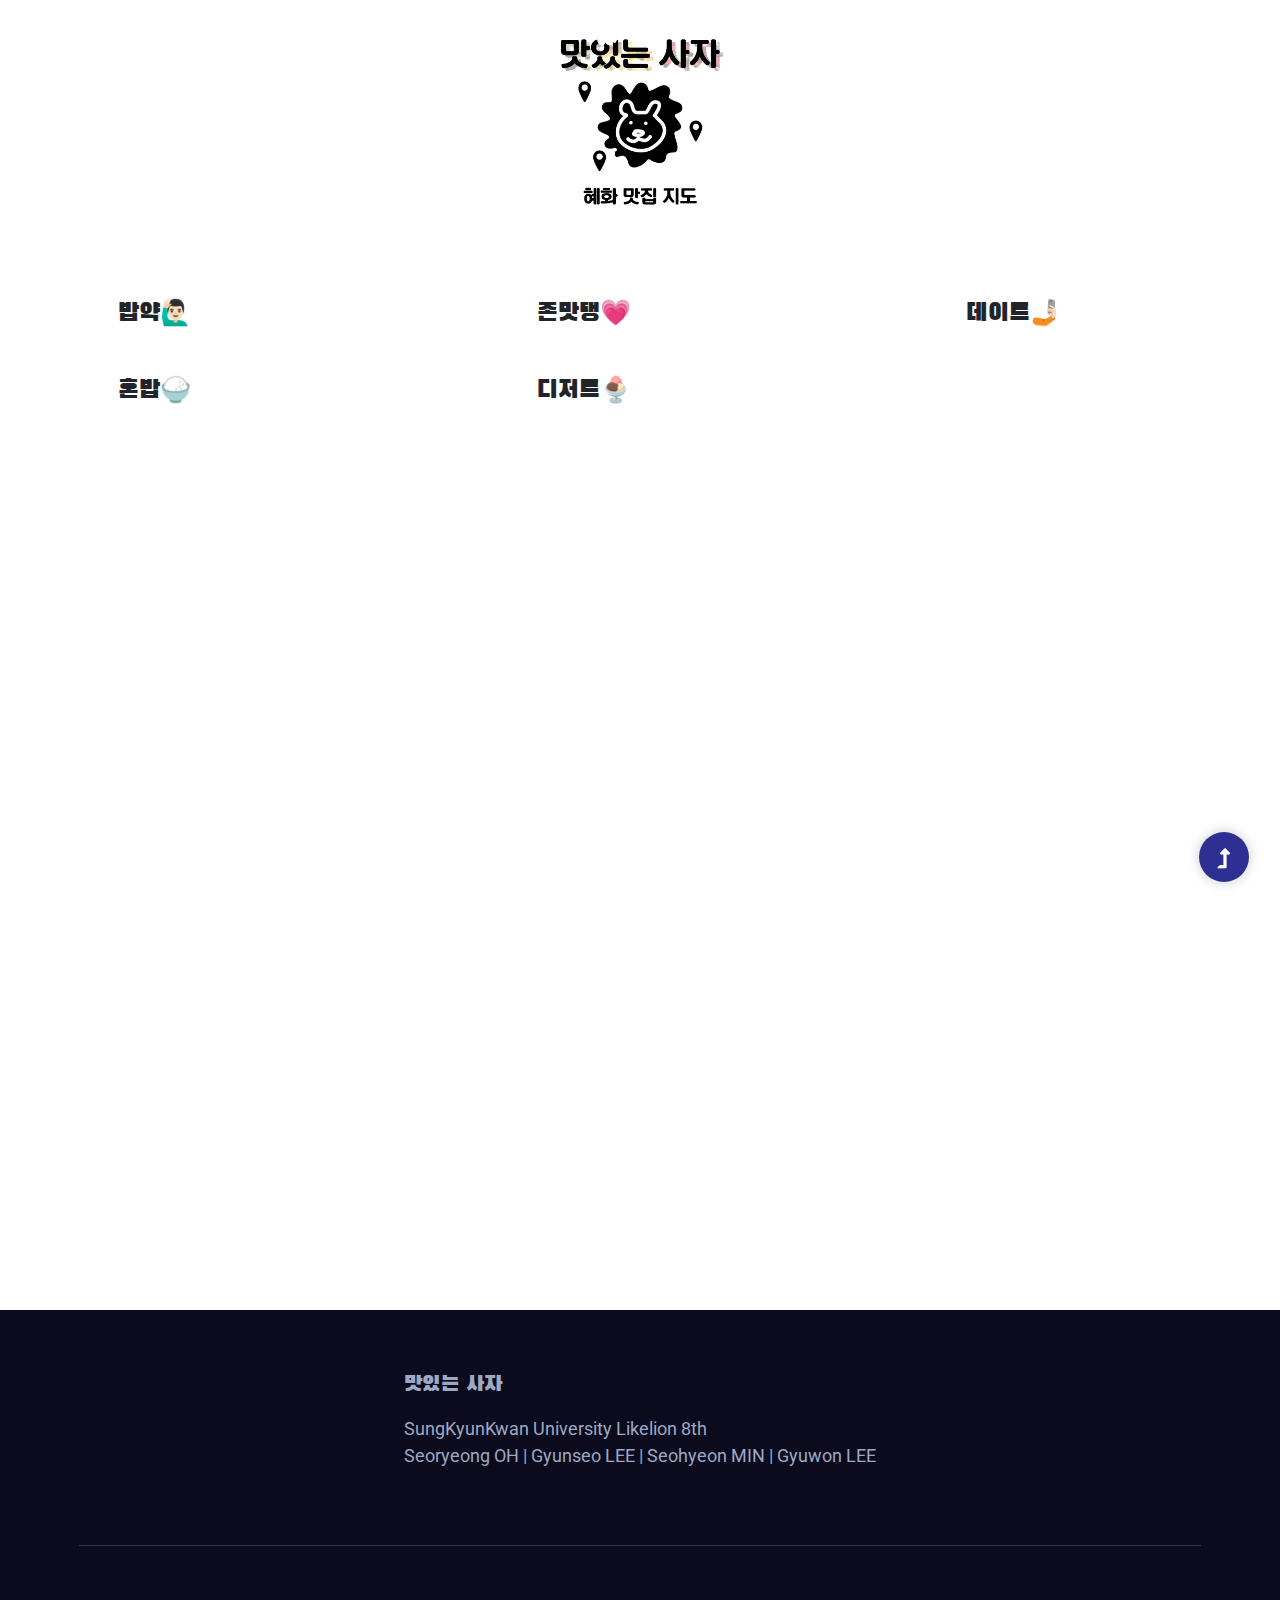
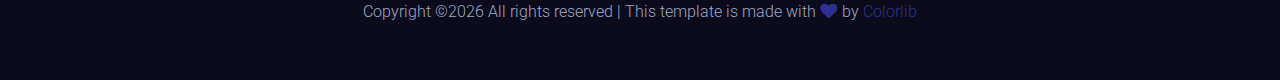
==== commit 4edd104b: "Update index.html" ====
--- a/index.html
+++ b/index.html
@@ -37,7 +37,7 @@
                     <div class="header-bottom header-sticky">
                     <!-- Logo -->
                     
-                    <div class="logo d-none d-lg-block">
+                    <div class="logo d-none d-lg-block" style="margin-bottom:30px;">
                         <a href="index.html"><img src="assets/img/logo/logo1.png" alt=""></a>
                     </div>
                     <div class="container">
@@ -123,4 +123,4 @@
     <script src="./assets/js/script.js"></script>
 
     </body>
-</html>+</html>
--- a/assets/css/style.css
+++ b/assets/css/style.css
@@ -25,6 +25,7 @@
 
 
 #button {
+    width:90%;
     display: grid;
     grid-template-columns: repeat(5, 150px);
     justify-content: space-between;
@@ -541,11 +542,14 @@
     margin: 0
 }
 
-@media (max-width: 575px) {
+@media (max-width: 1300px) {
+
     .border-btn {
         display: none
     }
 }
+
+
 
 .border-btn::before {
     border: 1px solid transparent;
@@ -570,9 +574,7 @@
     border: 1px solid transparent
 }
 
-.breadcrumb>.active {
-    color: #888
-}
+
 
 #scrollUp,
 #back-top {
@@ -615,12 +617,11 @@
     position: fixed;
     top: 0;
     width: 100%;
-    -webkit-box-shadow: 0 10px 15px rgba(25, 25, 25, 0.1);
-    box-shadow: 0 10px 15px rgba(25, 25, 25, 0.1);
+    
     z-index: 9999;
     -webkit-animation: 300ms ease-in-out 0s normal none 1 running fadeInDown;
     animation: 300ms ease-in-out 0s normal none 1 running fadeInDown;
-    -webkit-box-shadow: 0 10px 15px rgba(25, 25, 25, 0.1);
+;
     background: #fff
 }
 
@@ -2526,23 +2527,7 @@
     background: #fff
 }
 
-@media only screen and (min-width: 768px) and (max-width: 991px) {
-    .header-area {
-        box-shadow: 0 10px 15px rgba(25, 25, 25, 0.1)
-    }
-}
-
-@media only screen and (min-width: 576px) and (max-width: 767px) {
-    .header-area {
-        box-shadow: 0 10px 15px rgba(25, 25, 25, 0.1)
-    }
-}
-
-@media (max-width: 575px) {
-    .header-area {
-        box-shadow: 0 10px 15px rgba(25, 25, 25, 0.1)
-    }
-}
+
 
 .header-area .header-top {
     border-bottom: 1px solid #eeeeee
@@ -5918,11 +5903,6 @@
     justify-content: start
 }
 
-.overlay::before {
-    background-image: -moz-linear-gradient(170deg, rgba(34, 34, 34, 0) 0%, #000 100%);
-    background-image: -webkit-linear-gradient(170deg, rgba(34, 34, 34, 0) 0%, #000 100%);
-    background-image: -ms-linear-gradient(170deg, rgba(34, 34, 34, 0) 0%, #000 100%)
-}
 
 .sample-text-area {
     background: #fff;
@@ -6512,7 +6492,7 @@
     -moz-transition: all 0.2s;
     -o-transition: all 0.2s;
     transition: all 0.2s;
-    box-shadow: 0px 4px 5px 0px rgba(0, 0, 0, 0.2);
+
     cursor: pointer
 }
 
@@ -7044,5 +7024,101 @@
 
 #btn4:hover{color:#c948ff}
 
-
-#btn5:hover{color:#f25353}+#btn5:hover{color:#f25353}
+
+
+
+    /*
+    ##Device = Laptops, Desktops
+    ##Screen = B/w 1025px to 1280px
+    ##Device = 랩탑, 데스크탑
+    ##Screen = 1025px에서 1280px 사이
+    */
+    
+    @media (min-width: 1025px) and (max-width: 1280px) {
+    
+        #button {
+            width:90%;
+            display: grid;
+            grid-template-columns: repeat(3, 150px);
+            grid-template-rows:2
+            justify-content: space-between;
+        }
+    
+    }
+    
+    /*
+    ##Device = Tablets, Ipads (portrait),
+    ##Screen = B/w 768px to 1024px
+    ##Device = 태블릿, 아이패드(세로),
+    ##Screen = 768px에서 1024px 사이
+    */
+    
+    @media (min-width: 768px) and (max-width: 1024px) {
+    
+        #button {
+            width:90%;
+            display: grid;
+            grid-template-columns: repeat(3, 150px);
+            grid-template-rows:2;
+            justify-content: space-between;
+        }
+    
+    }
+    
+    /*
+    ##Device = Tablets, Ipads (landscape)
+    ##Screen = B/w 768px to 1024px
+    ##Device = 태블릿, 아이패드(가로)
+    ##Screen = 768px에서 1024px 사이
+    */
+    
+    @media (min-width: 768px) and (max-width: 1024px) and (orientation: landscape) {
+    
+        #button {
+            width:90%;
+            display: grid;
+            grid-template-columns: repeat(3, 150px);
+            grid-template-rows:2;
+            justify-content: space-between;
+        }
+    
+    }
+    
+    /*
+    ##Device = Low Resolution Tablets, Mobiles (Landscape)
+    ##Screen = B/w 481px to 767px
+    ##Device = 저해상도 태블릿, 모바일(가로)
+    ##Screen = 481px에서 767px 사이
+    */
+    
+    @media (min-width: 481px) and (max-width: 767px) {
+    
+        #button {
+            width:90%;
+            display: grid;
+            grid-template-columns: repeat(2, 150px);
+            grid-template-rows:3;
+            justify-content: space-between;
+        }
+    
+    }
+    
+    /*
+    ##Device = Most of the Smartphones Mobiles (Portrait)
+    ##Screen = B/w 320px to 479px
+    ##Device = 대부분의 스마트폰 모바일 기기(세로)
+    ##Screen = 320px에서 479px 사이
+    */
+    
+    @media (min-width: 320px) and (max-width: 480px) {
+    
+        #button {
+            width:90%;
+            display: grid;
+            grid-template-columns: repeat(2, 150px);
+            grid-template-rows:3;
+            justify-content: space-between;
+        }
+    }
+    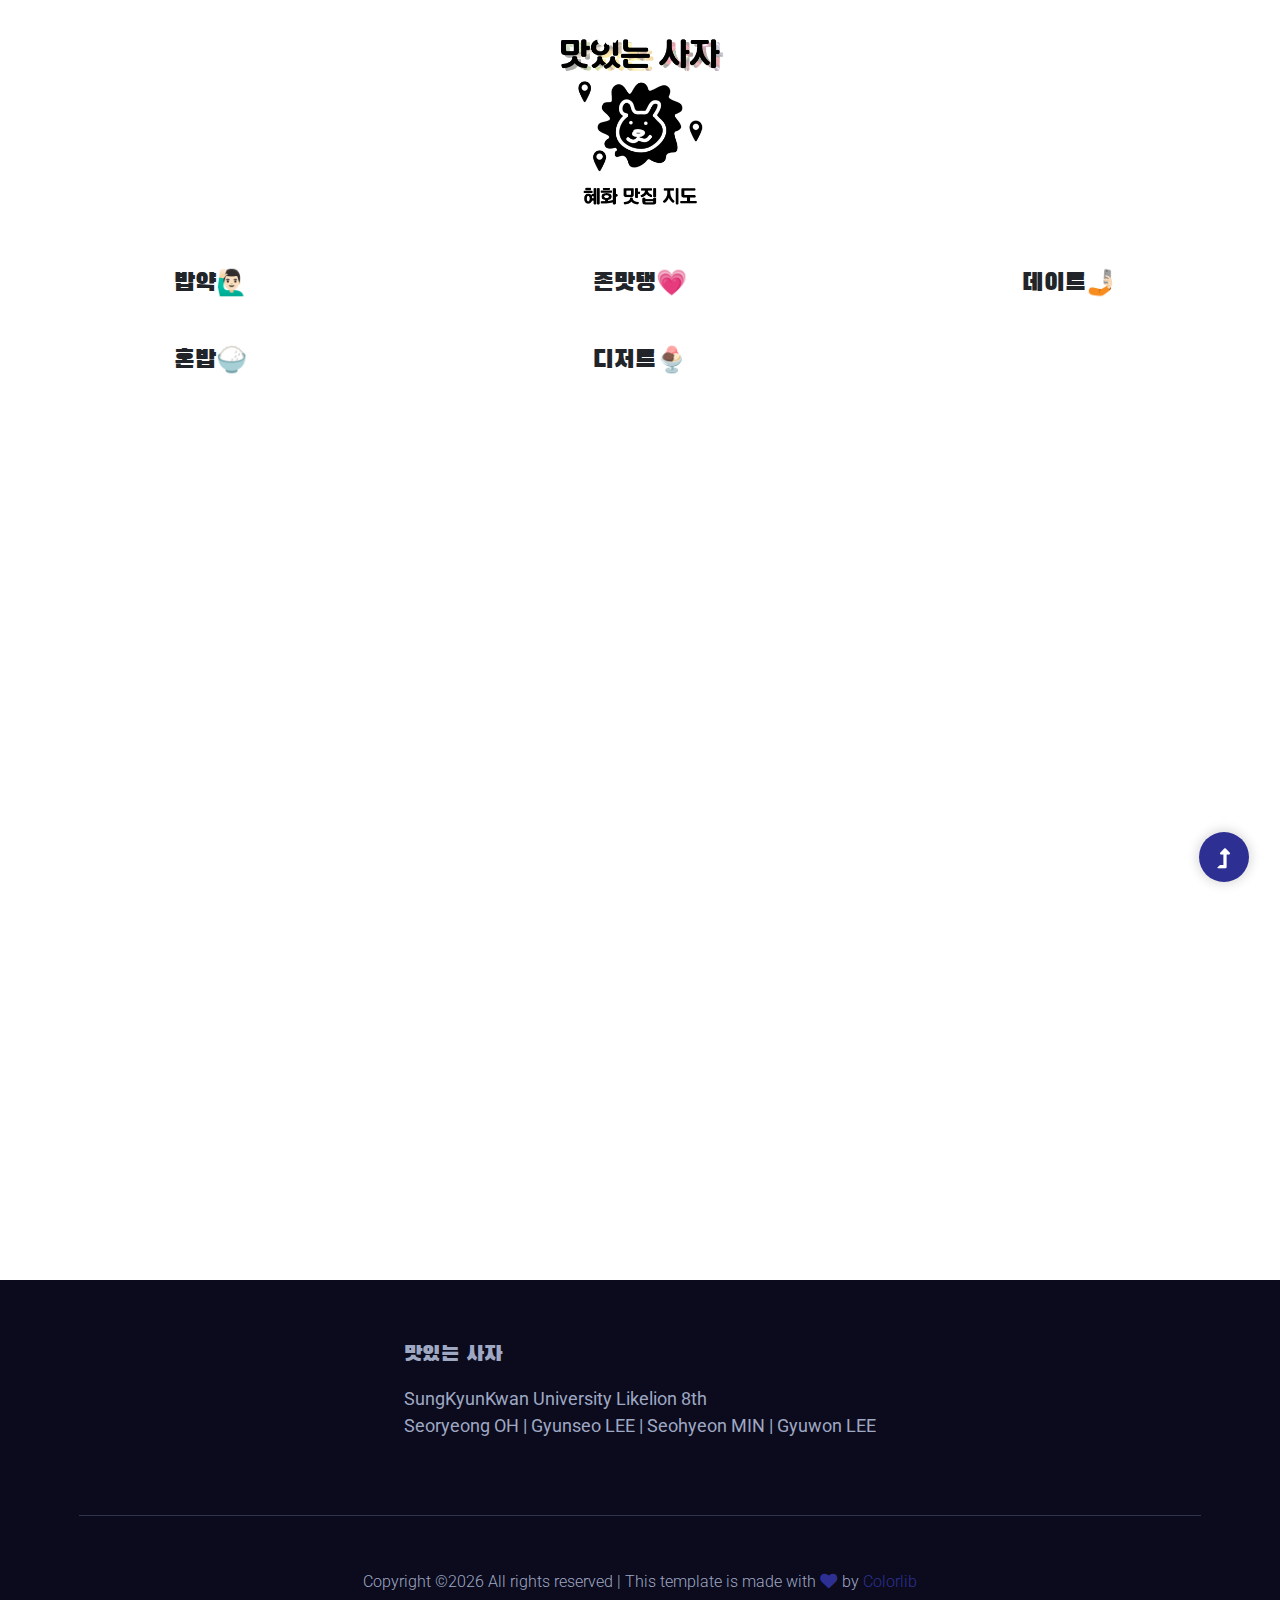
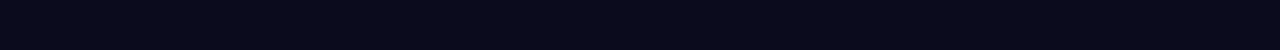
==== commit e937d9e9: "기기별 반응형 확인" ====
--- a/index.html
+++ b/index.html
@@ -37,13 +37,13 @@
                     <div class="header-bottom header-sticky">
                     <!-- Logo -->
                     
-                    <div class="logo d-none d-lg-block" style="margin-bottom:30px;">
+                    <div class="logo d-none d-lg-block">
                         <a href="index.html"><img src="assets/img/logo/logo1.png" alt=""></a>
                     </div>
                     <div class="container">
                         <div class="menu-wrapper">
                             <!-- Logo -->
-                            <div class="logo logo2 d-block d-lg-none">
+                            <div class="logo logo2 d-block d-lg-none" style="margin-bottom:30px;">
                                 <a href="index.html"><img src="assets/img/logo/logo.png" alt=""></a>
                             </div>
                             <!-- Main-menu -->
@@ -123,4 +123,4 @@
     <script src="./assets/js/script.js"></script>
 
     </body>
-</html>
+</html>--- a/assets/css/style.css
+++ b/assets/css/style.css
@@ -11,6 +11,7 @@
     font-weight: 800;
 }
 .example_c {
+    
     font-size:25px;
     font-family: 'Black Han Sans', sans-serif;
     color: #494949;
@@ -21,7 +22,7 @@
     border: none;
     display: inline-block;
     transition: all 0.2s ease 0s;
-    }
+}
 
 
 #button {
@@ -29,6 +30,7 @@
     display: grid;
     grid-template-columns: repeat(5, 150px);
     justify-content: space-between;
+    margin:auto;
 }
 
 #num{
@@ -7057,6 +7059,7 @@
     @media (min-width: 768px) and (max-width: 1024px) {
     
         #button {
+            margin:auto;
             width:90%;
             display: grid;
             grid-template-columns: repeat(3, 150px);
@@ -7076,6 +7079,7 @@
     @media (min-width: 768px) and (max-width: 1024px) and (orientation: landscape) {
     
         #button {
+            margin:auto;
             width:90%;
             display: grid;
             grid-template-columns: repeat(3, 150px);
@@ -7095,6 +7099,7 @@
     @media (min-width: 481px) and (max-width: 767px) {
     
         #button {
+            margin:auto;
             width:90%;
             display: grid;
             grid-template-columns: repeat(2, 150px);
@@ -7114,6 +7119,7 @@
     @media (min-width: 320px) and (max-width: 480px) {
     
         #button {
+            margin:auto;
             width:90%;
             display: grid;
             grid-template-columns: repeat(2, 150px);
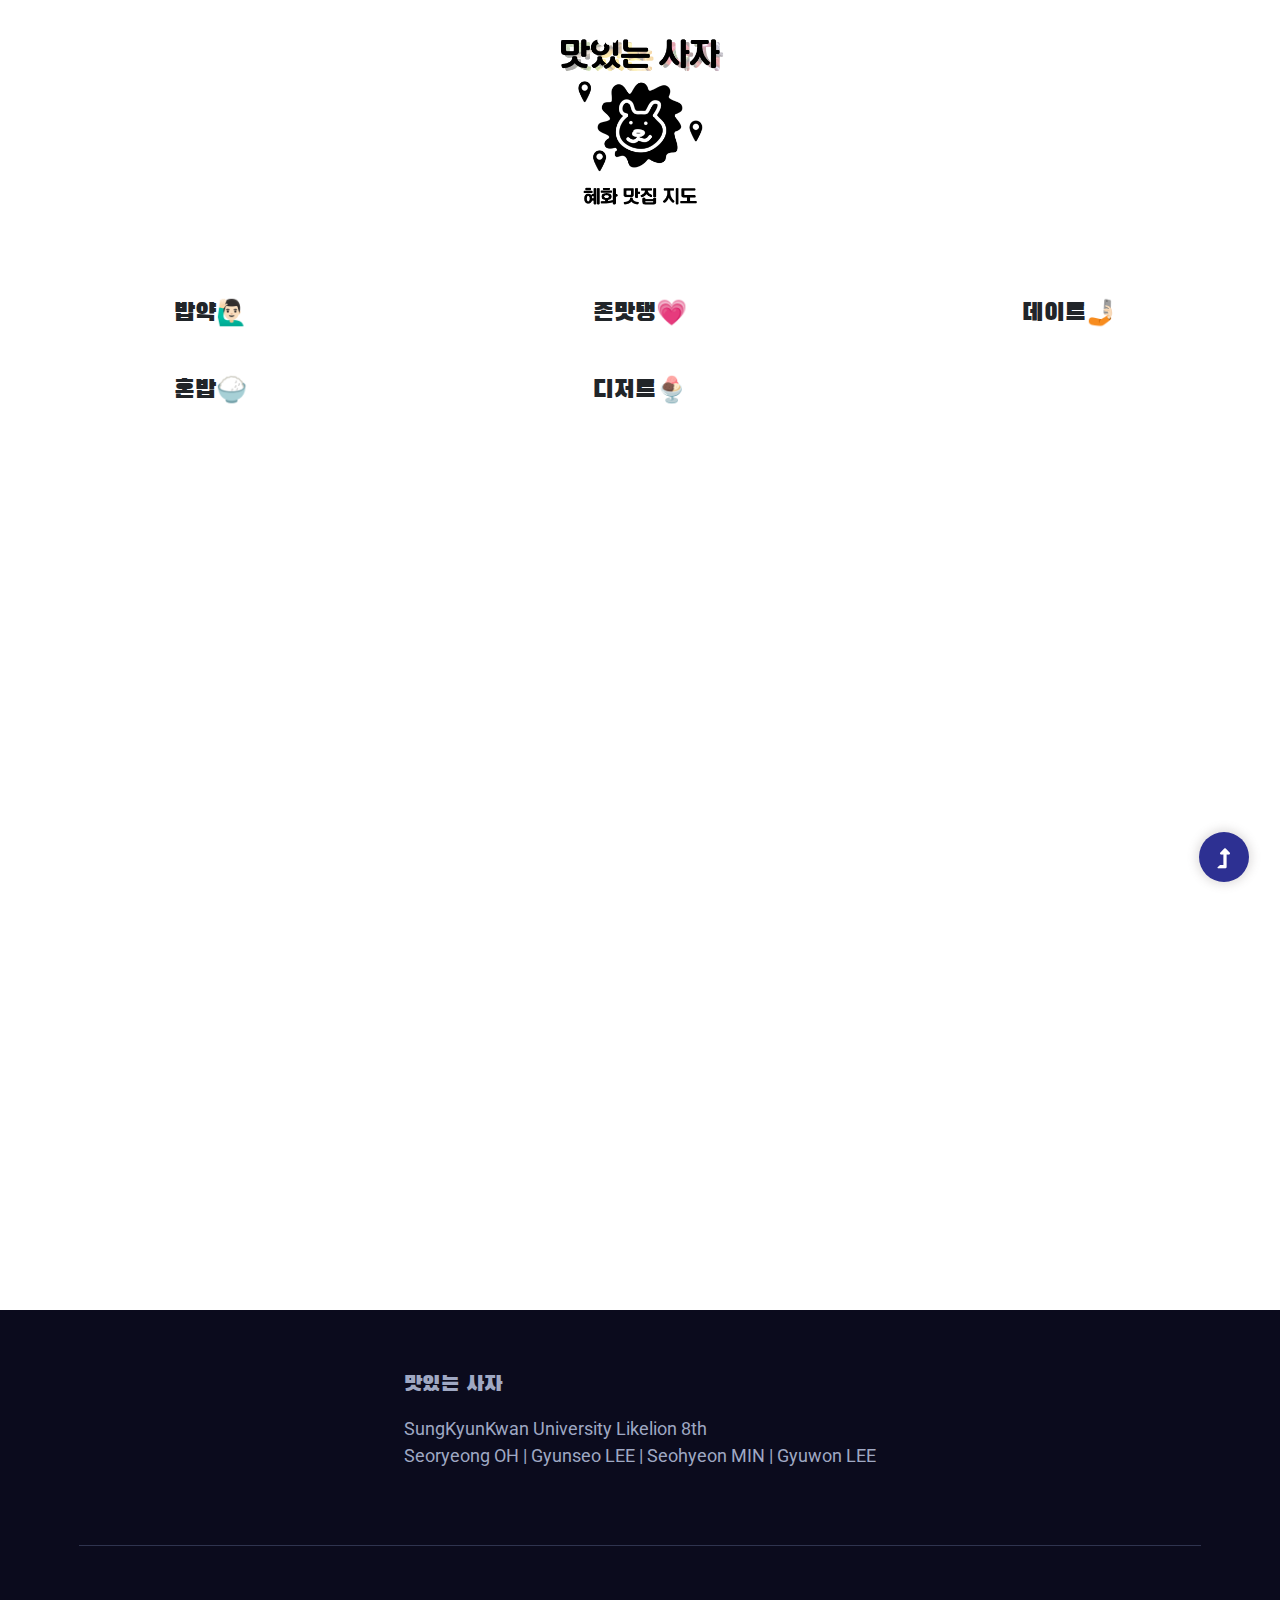
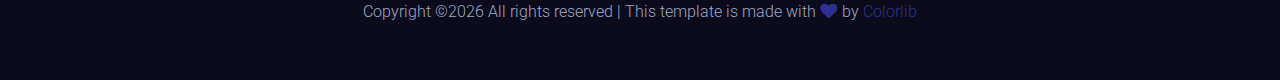
==== commit 5a66b2ba: "Merge branch 'master' of https://github.com/joomint99/tastylion" ====
--- a/index.html
+++ b/index.html
@@ -37,7 +37,7 @@
                     <div class="header-bottom header-sticky">
                     <!-- Logo -->
                     
-                    <div class="logo d-none d-lg-block">
+                    <div class="logo d-none d-lg-block" style="margin-bottom:30px;">
                         <a href="index.html"><img src="assets/img/logo/logo1.png" alt=""></a>
                     </div>
                     <div class="container">
@@ -123,4 +123,4 @@
     <script src="./assets/js/script.js"></script>
 
     </body>
-</html>+</html>
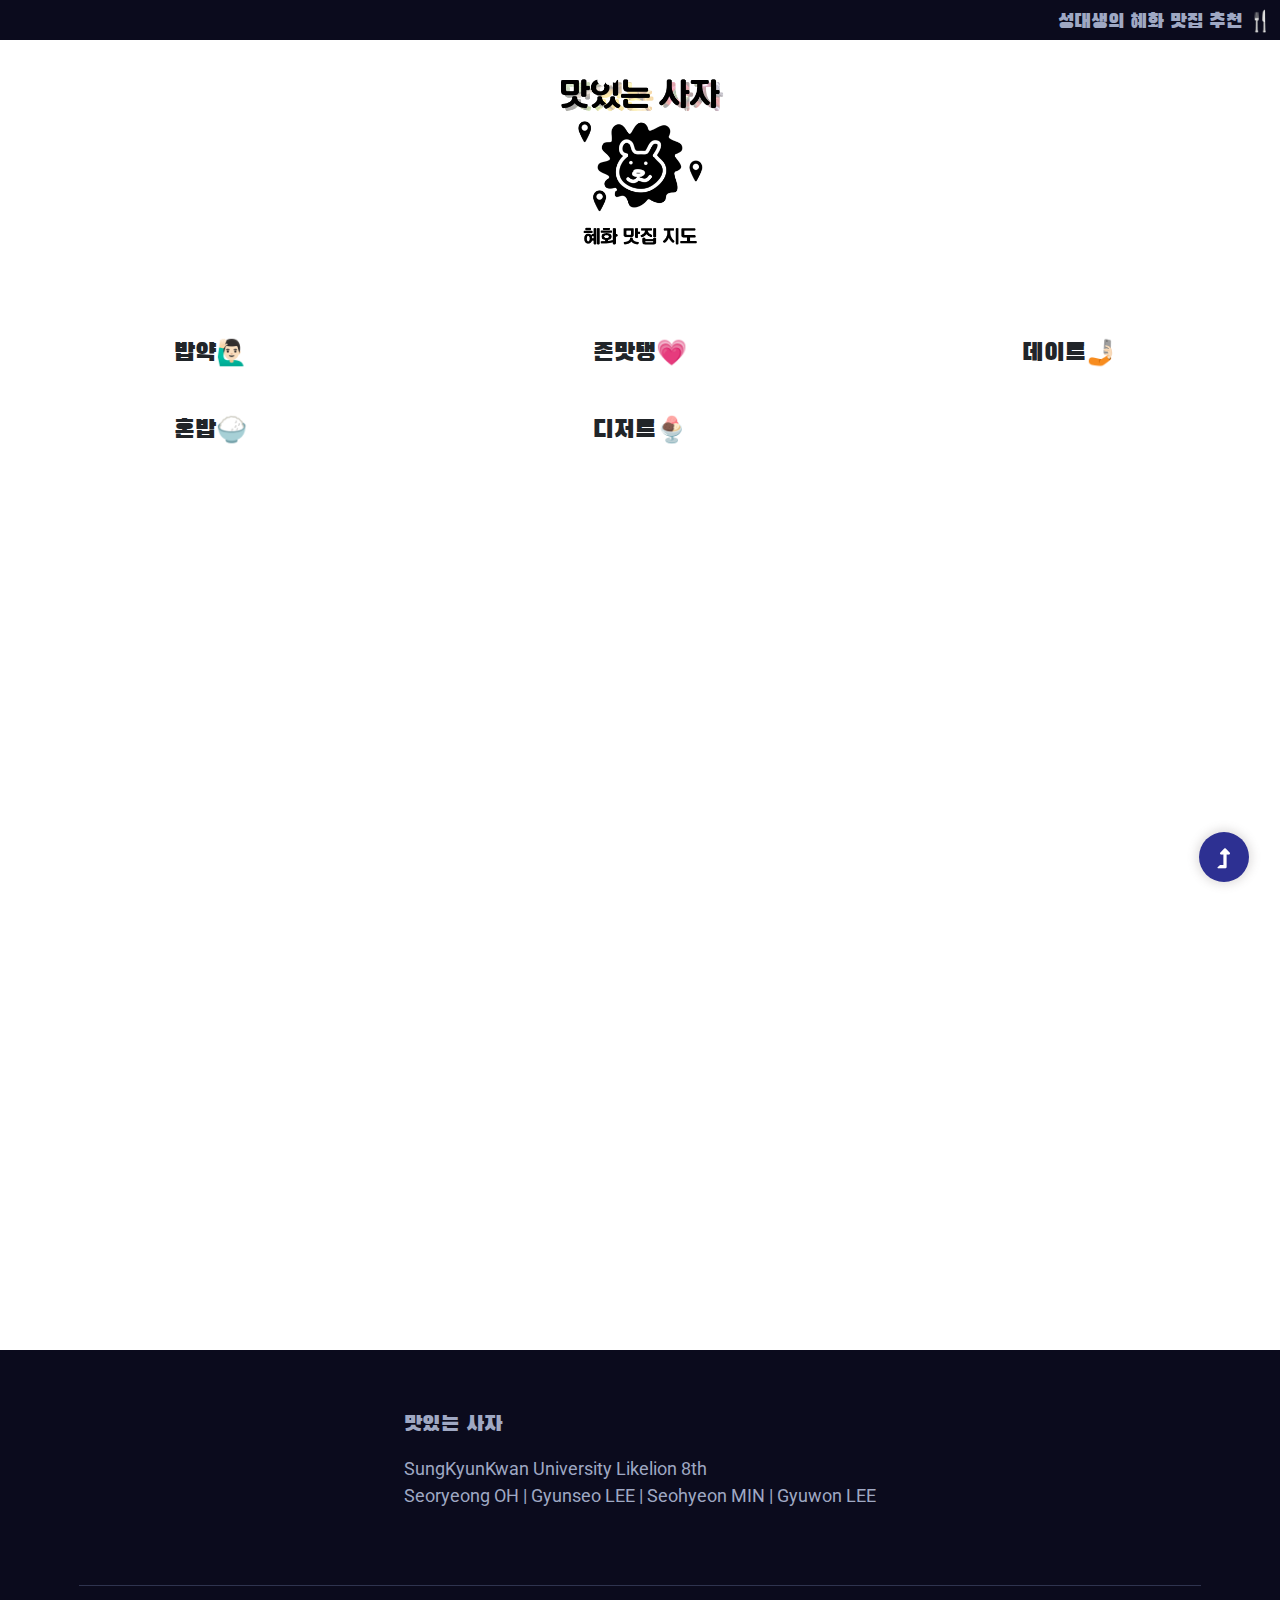
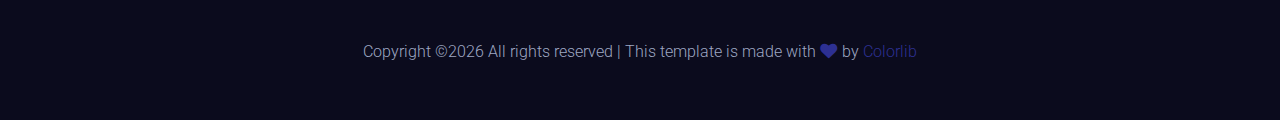
==== commit b8e5eb8e: "상단바" ====
--- a/index.html
+++ b/index.html
@@ -32,6 +32,7 @@
 <body>
      <header>
         <!-- Header Start -->
+        <div id ="head" style="background-color:#0b0b1d;">성대생의 혜화 맛집 추천 🍴</div>
         <div class="header-area">
             <div class="main-header ">
                     <div class="header-bottom header-sticky">
@@ -44,7 +45,7 @@
                         <div class="menu-wrapper">
                             <!-- Logo -->
                             <div class="logo logo2 d-block d-lg-none" style="margin-bottom:30px;">
-                                <a href="index.html"><img src="assets/img/logo/logo.png" alt=""></a>
+                                <a href="index.html"><img src="assets/img/logo/logo1.png" alt=""></a>
                             </div>
                             <!-- Main-menu -->
                                 
--- a/assets/css/style.css
+++ b/assets/css/style.css
@@ -7022,12 +7022,21 @@
 
 #btn2:hover{color:#0594ff;}
 
-#btn3:hover{color:#00dea0}
+#btn5:hover{color:#00dea0}
 
 #btn4:hover{color:#c948ff}
 
-#btn5:hover{color:#f25353}
-
+#btn3:hover{color:#f25353}
+
+#head{
+    padding:7px 7px 3px 7px;
+    width:100%;
+    background-color: #0b0b1d;
+    text-align:right;
+    font-size:20px;
+    color:#9FA8C3; 
+    font-family: 'Black Han Sans', sans-serif;
+}
 
 
     /*
@@ -7127,4 +7136,4 @@
             justify-content: space-between;
         }
     }
-    +    
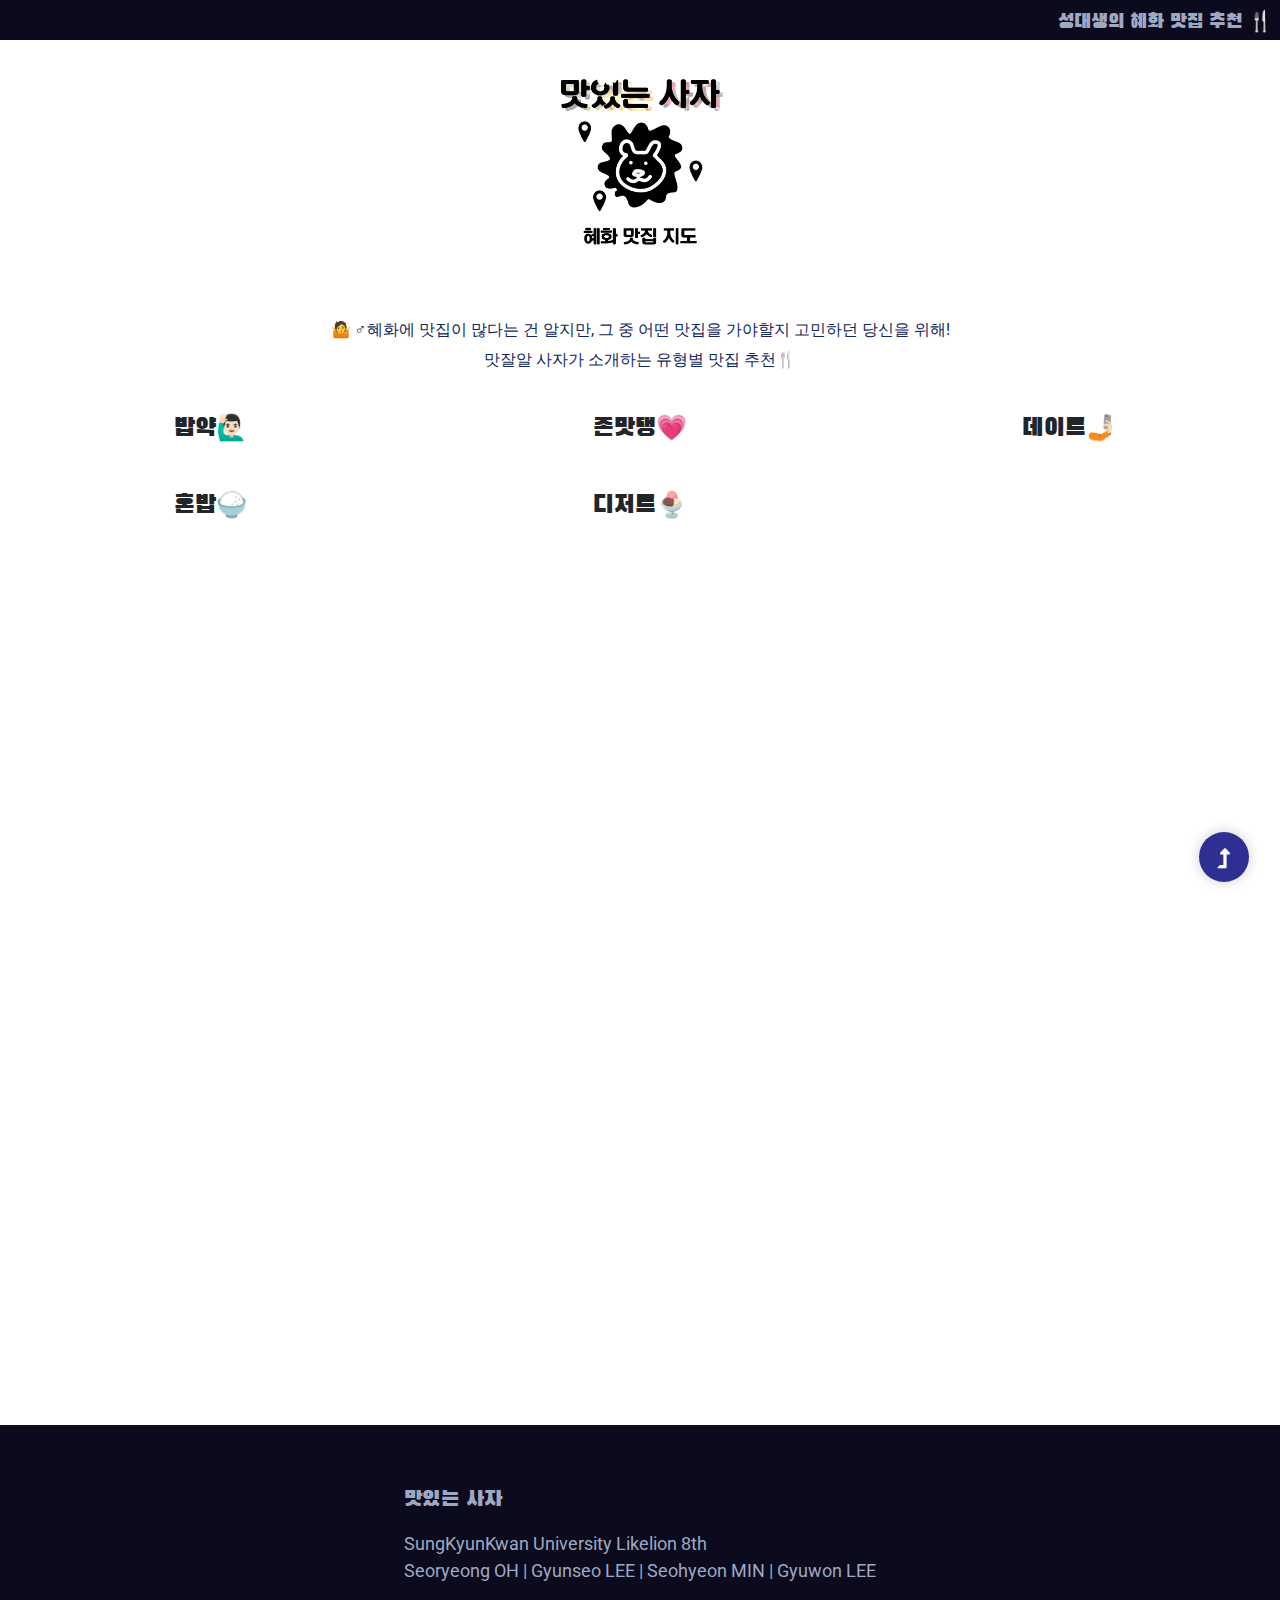
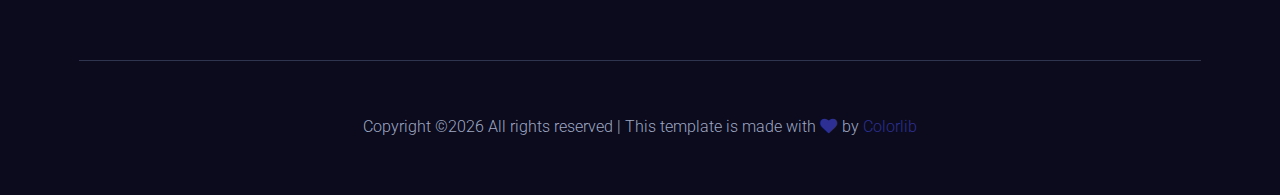
==== commit 5d795a12: "규원" ====
--- a/index.html
+++ b/index.html
@@ -48,7 +48,10 @@
                                 <a href="index.html"><img src="assets/img/logo/logo1.png" alt=""></a>
                             </div>
                             <!-- Main-menu -->
-                                
+                            <div class="explanation">
+                                <p>🤷 ♂혜화에 맛집이 많다는 건 알지만, 그 중 어떤 맛집을 가야할지 고민하던 당신을 위해!
+                                    <br>맛잘알 사자가 소개하는 유형별 맛집 추천🍴</p>
+                            </div>
                                 <div id="button">
                                     <a class="example_c" rel="nofollow noopener"  id="btn1" value="btn1">밥약🙋🏻‍♂</a>
                                     <a class="example_c"  rel="nofollow noopener"  id="btn2" value="btn2">존맛탱💗</a>
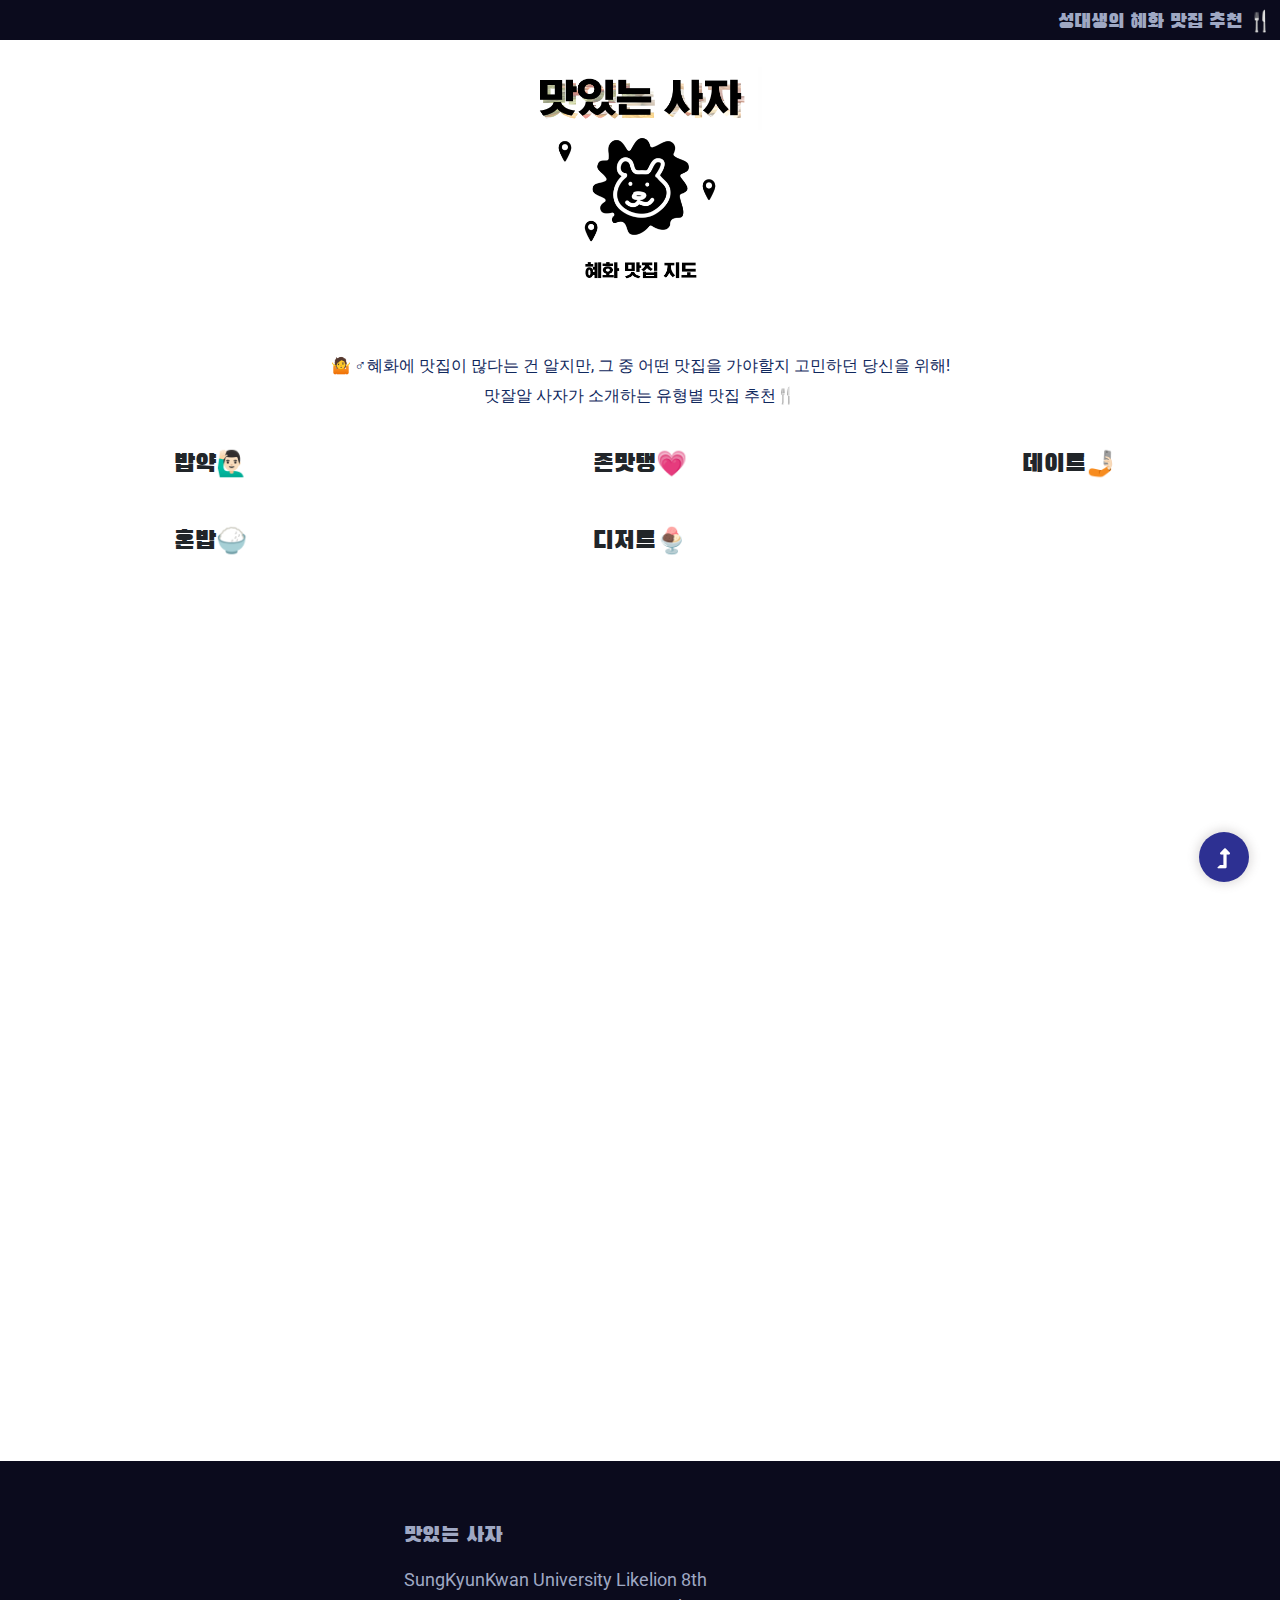
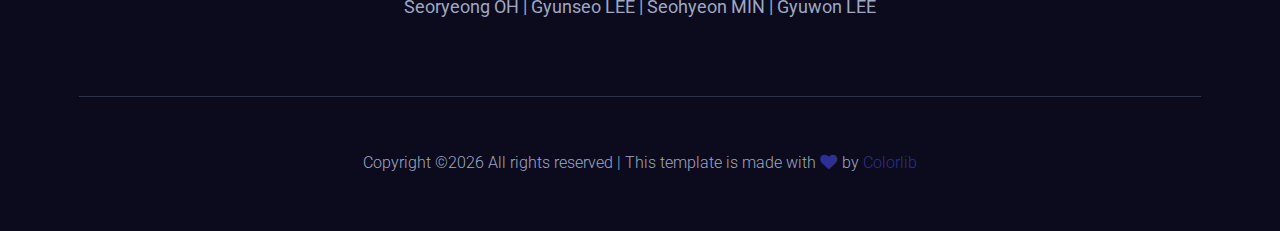
==== commit 18162998: "로고 수정" ====
--- a/index.html
+++ b/index.html
@@ -39,13 +39,13 @@
                     <!-- Logo -->
                     
                     <div class="logo d-none d-lg-block" style="margin-bottom:30px;">
-                        <a href="index.html"><img src="assets/img/logo/logo1.png" alt=""></a>
+                        <a href="index.html"><img src="logo1.png" alt=""></a>
                     </div>
                     <div class="container">
                         <div class="menu-wrapper">
                             <!-- Logo -->
                             <div class="logo logo2 d-block d-lg-none" style="margin-bottom:30px;">
-                                <a href="index.html"><img src="assets/img/logo/logo1.png" alt=""></a>
+                                <a href="index.html"><img src="logo1.png" alt=""></a>
                             </div>
                             <!-- Main-menu -->
                             <div class="explanation">
